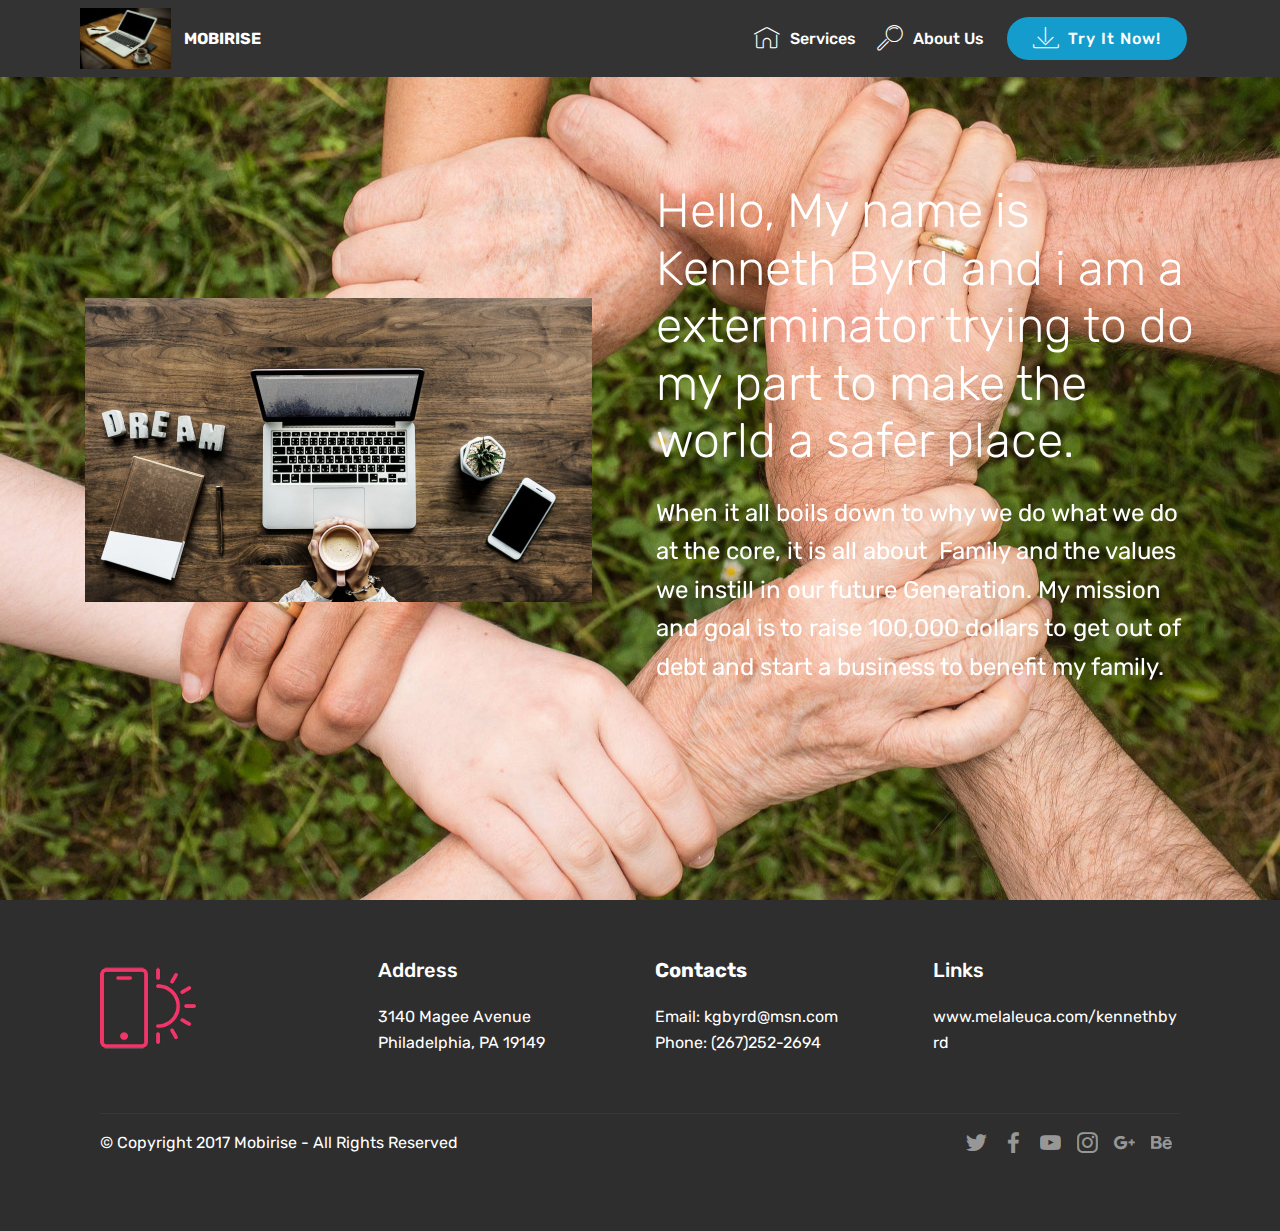
==== page1.html @ 5d982352 "create github pages" ====
<!DOCTYPE html>
<html >
<head>
  <!-- Site made with Mobirise Website Builder v4.8.8, https://mobirise.com -->
  <meta charset="UTF-8">
  <meta http-equiv="X-UA-Compatible" content="IE=edge">
  <meta name="generator" content="Mobirise v4.8.8, mobirise.com">
  <meta name="viewport" content="width=device-width, initial-scale=1, minimum-scale=1">
  <link rel="shortcut icon" href="assets/images/mbr-96x64.jpg" type="image/x-icon">
  <meta name="description" content="Guarenteed funding  project page
">
  <title>Page 1</title>
  <link rel="stylesheet" href="assets/web/assets/mobirise-icons/mobirise-icons.css">
  <link rel="stylesheet" href="assets/tether/tether.min.css">
  <link rel="stylesheet" href="assets/bootstrap/css/bootstrap.min.css">
  <link rel="stylesheet" href="assets/bootstrap/css/bootstrap-grid.min.css">
  <link rel="stylesheet" href="assets/bootstrap/css/bootstrap-reboot.min.css">
  <link rel="stylesheet" href="assets/socicon/css/styles.css">
  <link rel="stylesheet" href="assets/dropdown/css/style.css">
  <link rel="stylesheet" href="assets/theme/css/style.css">
  <link rel="stylesheet" href="assets/mobirise/css/mbr-additional.css" type="text/css">
  
  
  
</head>
<body>
  <section class="menu cid-rcDaDN6S40" once="menu" id="menu1-7">

    

    <nav class="navbar navbar-expand beta-menu navbar-dropdown align-items-center navbar-fixed-top navbar-toggleable-sm">
        <button class="navbar-toggler navbar-toggler-right" type="button" data-toggle="collapse" data-target="#navbarSupportedContent" aria-controls="navbarSupportedContent" aria-expanded="false" aria-label="Toggle navigation">
            <div class="hamburger">
                <span></span>
                <span></span>
                <span></span>
                <span></span>
            </div>
        </button>
        <div class="menu-logo">
            <div class="navbar-brand">
                <span class="navbar-logo">
                    <a href="https://mobirise.com">
                         <img src="assets/images/mbr-96x64.jpg" alt="Mobirise" title="" style="height: 3.8rem;">
                    </a>
                </span>
                <span class="navbar-caption-wrap">
                    <a class="navbar-caption text-white display-4" href="https://mobirise.com">
                        MOBIRISE
                    </a>
                </span>
            </div>
        </div>
        <div class="collapse navbar-collapse" id="navbarSupportedContent">
            <ul class="navbar-nav nav-dropdown" data-app-modern-menu="true">
                <li class="nav-item">
                    <a class="nav-link link text-white display-4" href="https://mobirise.com">
                        <span class="mbri-home mbr-iconfont mbr-iconfont-btn"></span>
                        Services
                    </a>
                </li>
                <li class="nav-item">
                    <a class="nav-link link text-white display-4" href="https://mobirise.com">
                        <span class="mbri-search mbr-iconfont mbr-iconfont-btn"></span>
                        About Us
                    </a>
                </li>
            </ul>
            <div class="navbar-buttons mbr-section-btn">
                <a class="btn btn-sm btn-primary display-4" href="https://mobirise.com">
                    <span class="mbri-save mbr-iconfont mbr-iconfont-btn "></span>
                    Try It Now!
                </a>
            </div>
        </div>
    </nav>
</section>

<section class="engine"><a href="https://mobirise.info/g">build your own site</a></section><section class="header3 cid-rcDaDNzdS4 mbr-fullscreen mbr-parallax-background" id="header3-8">

    

    

    <div class="container">
        <div class="media-container-row">
            <div class="mbr-figure" style="width: 100%;">
                <img src="assets/images/mbr-1014x608.jpg" alt="Mobirise" title="">
            </div>

            <div class="media-content">
                <h1 class="mbr-section-title mbr-white pb-3 mbr-fonts-style display-2">
                    Hello, My name is Kenneth Byrd and i am a<br>exterminator trying to do my part to make the world a safer place.</h1>
                
                <div class="mbr-section-text mbr-white pb-3 ">
                    <p class="mbr-text mbr-fonts-style display-5">
                        When it all boils down to why we do what we do at the core, it is all about &nbsp;Family and the values we instill in our future Generation. My mission and goal is to raise 100,000 dollars to get out of debt and start a business to benefit my family.</p>
                </div>
                
            </div>
        </div>
    </div>

</section>

<section class="cid-rcDaDO8RT7" id="footer1-9">

    

    

    <div class="container">
        <div class="media-container-row content text-white">
            <div class="col-12 col-md-3">
                <div class="media-wrap">
                    <a href="https://mobirise.com/">
                        <img src="assets/images/logo2.png" alt="Mobirise">
                    </a>
                </div>
            </div>
            <div class="col-12 col-md-3 mbr-fonts-style display-7">
                <h5 class="pb-3">
                    Address
                </h5>
                <p class="mbr-text">3140 Magee Avenue<br>Philadelphia, PA 19149</p>
            </div>
            <div class="col-12 col-md-3 mbr-fonts-style display-7">
                <h5 class="pb-3"><strong>
                    Contacts
                </strong></h5>
                <p class="mbr-text">
                    Email: kgbyrd@msn.com<br>Phone: (267)252-2694<br><br></p>
            </div>
            <div class="col-12 col-md-3 mbr-fonts-style display-7">
                <h5 class="pb-3">
                    Links
                </h5>
                <p class="mbr-text">www.melaleuca.com/kennethbyrd</p>
            </div>
        </div>
        <div class="footer-lower">
            <div class="media-container-row">
                <div class="col-sm-12">
                    <hr>
                </div>
            </div>
            <div class="media-container-row mbr-white">
                <div class="col-sm-6 copyright">
                    <p class="mbr-text mbr-fonts-style display-7">
                        © Copyright 2017 Mobirise - All Rights Reserved
                    </p>
                </div>
                <div class="col-md-6">
                    <div class="social-list align-right">
                        <div class="soc-item">
                            <a href="https://twitter.com/mobirise" target="_blank">
                                <span class="socicon-twitter socicon mbr-iconfont mbr-iconfont-social"></span>
                            </a>
                        </div>
                        <div class="soc-item">
                            <a href="https://www.facebook.com/pages/Mobirise/1616226671953247" target="_blank">
                                <span class="socicon-facebook socicon mbr-iconfont mbr-iconfont-social"></span>
                            </a>
                        </div>
                        <div class="soc-item">
                            <a href="https://www.youtube.com/c/mobirise" target="_blank">
                                <span class="socicon-youtube socicon mbr-iconfont mbr-iconfont-social"></span>
                            </a>
                        </div>
                        <div class="soc-item">
                            <a href="https://instagram.com/mobirise" target="_blank">
                                <span class="socicon-instagram socicon mbr-iconfont mbr-iconfont-social"></span>
                            </a>
                        </div>
                        <div class="soc-item">
                            <a href="https://plus.google.com/u/0/+Mobirise" target="_blank">
                                <span class="socicon-googleplus socicon mbr-iconfont mbr-iconfont-social"></span>
                            </a>
                        </div>
                        <div class="soc-item">
                            <a href="https://www.behance.net/Mobirise" target="_blank">
                                <span class="socicon-behance socicon mbr-iconfont mbr-iconfont-social"></span>
                            </a>
                        </div>
                    </div>
                </div>
            </div>
        </div>
    </div>
</section>


  <script src="assets/web/assets/jquery/jquery.min.js"></script>
  <script src="assets/popper/popper.min.js"></script>
  <script src="assets/tether/tether.min.js"></script>
  <script src="assets/bootstrap/js/bootstrap.min.js"></script>
  <script src="assets/dropdown/js/script.min.js"></script>
  <script src="assets/touchswipe/jquery.touch-swipe.min.js"></script>
  <script src="assets/parallax/jarallax.min.js"></script>
  <script src="assets/smoothscroll/smooth-scroll.js"></script>
  <script src="assets/theme/js/script.js"></script>
  
  
</body>
</html>
---- assets/web/assets/mobirise-icons/mobirise-icons.css ----
@font-face {
  font-family: 'MobiriseIcons';
  src:  url('mobirise-icons.eot?spat4u');
  src:  url('mobirise-icons.eot?spat4u#iefix') format('embedded-opentype'),
    url('mobirise-icons.ttf?spat4u') format('truetype'),
    url('mobirise-icons.woff?spat4u') format('woff'),
    url('mobirise-icons.svg?spat4u#MobiriseIcons') format('svg');
  font-weight: normal;
  font-style: normal;
}

[class^="mbri-"], [class*=" mbri-"] {
  /* use !important to prevent issues with browser extensions that change fonts */
  font-family: MobiriseIcons !important;
  speak: none;
  font-style: normal;
  font-weight: normal;
  font-variant: normal;
  text-transform: none;
  line-height: 1;

  /* Better Font Rendering =========== */
  -webkit-font-smoothing: antialiased;
  -moz-osx-font-smoothing: grayscale;
}

.mbri-add-submenu:before {
  content: "\e900";
}
.mbri-alert:before {
  content: "\e901";
}
.mbri-align-center:before {
  content: "\e902";
}
.mbri-align-justify:before {
  content: "\e903";
}
.mbri-align-left:before {
  content: "\e904";
}
.mbri-align-right:before {
  content: "\e905";
}
.mbri-android:before {
  content: "\e906";
}
.mbri-apple:before {
  content: "\e907";
}
.mbri-arrow-down:before {
  content: "\e908";
}
.mbri-arrow-next:before {
  content: "\e909";
}
.mbri-arrow-prev:before {
  content: "\e90a";
}
.mbri-arrow-up:before {
  content: "\e90b";
}
.mbri-bold:before {
  content: "\e90c";
}
.mbri-bookmark:before {
  content: "\e90d";
}
.mbri-bootstrap:before {
  content: "\e90e";
}
.mbri-briefcase:before {
  content: "\e90f";
}
.mbri-browse:before {
  content: "\e910";
}
.mbri-bulleted-list:before {
  content: "\e911";
}
.mbri-calendar:before {
  content: "\e912";
}
.mbri-camera:before {
  content: "\e913";
}
.mbri-cart-add:before {
  content: "\e914";
}
.mbri-cart-full:before {
  content: "\e915";
}
.mbri-cash:before {
  content: "\e916";
}
.mbri-change-style:before {
  content: "\e917";
}
.mbri-chat:before {
  content: "\e918";
}
.mbri-clock:before {
  content: "\e919";
}
.mbri-close:before {
  content: "\e91a";
}
.mbri-cloud:before {
  content: "\e91b";
}
.mbri-code:before {
  content: "\e91c";
}
.mbri-contact-form:before {
  content: "\e91d";
}
.mbri-credit-card:before {
  content: "\e91e";
}
.mbri-cursor-click:before {
  content: "\e91f";
}
.mbri-cust-feedback:before {
  content: "\e920";
}
.mbri-database:before {
  content: "\e921";
}
.mbri-delivery:before {
  content: "\e922";
}
.mbri-desktop:before {
  content: "\e923";
}
.mbri-devices:before {
  content: "\e924";
}
.mbri-down:before {
  content: "\e925";
}
.mbri-download:before {
  content: "\e989";
}
.mbri-drag-n-drop:before {
  content: "\e927";
}
.mbri-drag-n-drop2:before {
  content: "\e928";
}
.mbri-edit:before {
  content: "\e929";
}
.mbri-edit2:before {
  content: "\e92a";
}
.mbri-error:before {
  content: "\e92b";
}
.mbri-extension:before {
  content: "\e92c";
}
.mbri-features:before {
  content: "\e92d";
}
.mbri-file:before {
  content: "\e92e";
}
.mbri-flag:before {
  content: "\e92f";
}
.mbri-folder:before {
  content: "\e930";
}
.mbri-gift:before {
  content: "\e931";
}
.mbri-github:before {
  content: "\e932";
}
.mbri-globe:before {
  content: "\e933";
}
.mbri-globe-2:before {
  content: "\e934";
}
.mbri-growing-chart:before {
  content: "\e935";
}
.mbri-hearth:before {
  content: "\e936";
}
.mbri-help:before {
  content: "\e937";
}
.mbri-home:before {
  content: "\e938";
}
.mbri-hot-cup:before {
  content: "\e939";
}
.mbri-idea:before {
  content: "\e93a";
}
.mbri-image-gallery:before {
  content: "\e93b";
}
.mbri-image-slider:before {
  content: "\e93c";
}
.mbri-info:before {
  content: "\e93d";
}
.mbri-italic:before {
  content: "\e93e";
}
.mbri-key:before {
  content: "\e93f";
}
.mbri-laptop:before {
  content: "\e940";
}
.mbri-layers:before {
  content: "\e941";
}
.mbri-left-right:before {
  content: "\e942";
}
.mbri-left:before {
  content: "\e943";
}
.mbri-letter:before {
  content: "\e944";
}
.mbri-like:before {
  content: "\e945";
}
.mbri-link:before {
  content: "\e946";
}
.mbri-lock:before {
  content: "\e947";
}
.mbri-login:before {
  content: "\e948";
}
.mbri-logout:before {
  content: "\e949";
}
.mbri-magic-stick:before {
  content: "\e94a";
}
.mbri-map-pin:before {
  content: "\e94b";
}
.mbri-menu:before {
  content: "\e94c";
}
.mbri-mobile:before {
  content: "\e94d";
}
.mbri-mobile2:before {
  content: "\e94e";
}
.mbri-mobirise:before {
  content: "\e94f";
}
.mbri-more-horizontal:before {
  content: "\e950";
}
.mbri-more-vertical:before {
  content: "\e951";
}
.mbri-music:before {
  content: "\e952";
}
.mbri-new-file:before {
  content: "\e953";
}
.mbri-numbered-list:before {
  content: "\e954";
}
.mbri-opened-folder:before {
  content: "\e955";
}
.mbri-pages:before {
  content: "\e956";
}
.mbri-paper-plane:before {
  content: "\e957";
}
.mbri-paperclip:before {
  content: "\e958";
}
.mbri-photo:before {
  content: "\e959";
}
.mbri-photos:before {
  content: "\e95a";
}
.mbri-pin:before {
  content: "\e95b";
}
.mbri-play:before {
  content: "\e95c";
}
.mbri-plus:before {
  content: "\e95d";
}
.mbri-preview:before {
  content: "\e95e";
}
.mbri-print:before {
  content: "\e95f";
}
.mbri-protect:before {
  content: "\e960";
}
.mbri-question:before {
  content: "\e961";
}
.mbri-quote-left:before {
  content: "\e962";
}
.mbri-quote-right:before {
  content: "\e963";
}
.mbri-refresh:before {
  content: "\e964";
}
.mbri-responsive:before {
  content: "\e965";
}
.mbri-right:before {
  content: "\e966";
}
.mbri-rocket:before {
  content: "\e967";
}
.mbri-sad-face:before {
  content: "\e968";
}
.mbri-sale:before {
  content: "\e969";
}
.mbri-save:before {
  content: "\e96a";
}
.mbri-search:before {
  content: "\e96b";
}
.mbri-setting:before {
  content: "\e96c";
}
.mbri-setting2:before {
  content: "\e96d";
}
.mbri-setting3:before {
  content: "\e96e";
}
.mbri-share:before {
  content: "\e96f";
}
.mbri-shopping-bag:before {
  content: "\e970";
}
.mbri-shopping-basket:before {
  content: "\e971";
}
.mbri-shopping-cart:before {
  content: "\e972";
}
.mbri-sites:before {
  content: "\e973";
}
.mbri-smile-face:before {
  content: "\e974";
}
.mbri-speed:before {
  content: "\e975";
}
.mbri-star:before {
  content: "\e976";
}
.mbri-success:before {
  content: "\e977";
}
.mbri-sun:before {
  content: "\e978";
}
.mbri-sun2:before {
  content: "\e979";
}
.mbri-tablet:before {
  content: "\e97a";
}
.mbri-tablet-vertical:before {
  content: "\e97b";
}
.mbri-target:before {
  content: "\e97c";
}
.mbri-timer:before {
  content: "\e97d";
}
.mbri-to-ftp:before {
  content: "\e97e";
}
.mbri-to-local-drive:before {
  content: "\e97f";
}
.mbri-touch-swipe:before {
  content: "\e980";
}
.mbri-touch:before {
  content: "\e981";
}
.mbri-trash:before {
  content: "\e982";
}
.mbri-underline:before {
  content: "\e983";
}
.mbri-unlink:before {
  content: "\e984";
}
.mbri-unlock:before {
  content: "\e985";
}
.mbri-up-down:before {
  content: "\e986";
}
.mbri-up:before {
  content: "\e987";
}
.mbri-update:before {
  content: "\e988";
}
.mbri-upload:before {
 content: "\e926"; 
}
.mbri-user:before {
  content: "\e98a";
}
.mbri-user2:before {
  content: "\e98b";
}
.mbri-users:before {
  content: "\e98c";
}
.mbri-video:before {
  content: "\e98d";
}
.mbri-video-play:before {
  content: "\e98e";
}
.mbri-watch:before {
  content: "\e98f";
}
.mbri-website-theme:before {
  content: "\e990";
}
.mbri-wifi:before {
  content: "\e991";
}
.mbri-windows:before {
  content: "\e992";
}
.mbri-zoom-out:before {
  content: "\e993";
}
.mbri-redo:before {
  content: "\e994";
}
.mbri-undo:before {
  content: "\e995";
}
---- assets/socicon/css/styles.css ----
@charset "UTF-8";

@font-face {
  font-family: "socicon";
  src:url("../fonts/socicon.eot");
  src:url("../fonts/socicon.eot?#iefix") format("embedded-opentype"),
    url("../fonts/socicon.woff") format("woff"),
    url("../fonts/socicon.ttf") format("truetype"),
    url("../fonts/socicon.svg#socicon") format("svg");
  font-weight: normal;
  font-style: normal;

}

[data-icon]:before {
  font-family: "socicon" !important;
  content: attr(data-icon);
  font-style: normal !important;
  font-weight: normal !important;
  font-variant: normal !important;
  text-transform: none !important;
  speak: none;
  line-height: 1;
  -webkit-font-smoothing: antialiased;
  -moz-osx-font-smoothing: grayscale;
}

[class^="socicon-"]:before,
[class*=" socicon-"]:before {
  font-family: "socicon" !important;
  font-style: normal !important;
  font-weight: normal !important;
  font-variant: normal !important;
  text-transform: none !important;
  speak: none;
  line-height: 1;
  -webkit-font-smoothing: antialiased;
  -moz-osx-font-smoothing: grayscale;
}

.socicon-modelmayhem:before {
  content: "\e000";
}
.socicon-mixcloud:before {
  content: "\e001";
}
.socicon-drupal:before {
  content: "\e002";
}
.socicon-swarm:before {
  content: "\e003";
}
.socicon-istock:before {
  content: "\e004";
}
.socicon-yammer:before {
  content: "\e005";
}
.socicon-ello:before {
  content: "\e006";
}
.socicon-stackoverflow:before {
  content: "\e007";
}
.socicon-persona:before {
  content: "\e008";
}
.socicon-triplej:before {
  content: "\e009";
}
.socicon-houzz:before {
  content: "\e00a";
}
.socicon-rss:before {
  content: "\e00b";
}
.socicon-paypal:before {
  content: "\e00c";
}
.socicon-odnoklassniki:before {
  content: "\e00d";
}
.socicon-airbnb:before {
  content: "\e00e";
}
.socicon-periscope:before {
  content: "\e00f";
}
.socicon-outlook:before {
  content: "\e010";
}
.socicon-coderwall:before {
  content: "\e011";
}
.socicon-tripadvisor:before {
  content: "\e012";
}
.socicon-appnet:before {
  content: "\e013";
}
.socicon-goodreads:before {
  content: "\e014";
}
.socicon-tripit:before {
  content: "\e015";
}
.socicon-lanyrd:before {
  content: "\e016";
}
.socicon-slideshare:before {
  content: "\e017";
}
.socicon-buffer:before {
  content: "\e018";
}
.socicon-disqus:before {
  content: "\e019";
}
.socicon-vkontakte:before {
  content: "\e01a";
}
.socicon-whatsapp:before {
  content: "\e01b";
}
.socicon-patreon:before {
  content: "\e01c";
}
.socicon-storehouse:before {
  content: "\e01d";
}
.socicon-pocket:before {
  content: "\e01e";
}
.socicon-mail:before {
  content: "\e01f";
}
.socicon-blogger:before {
  content: "\e020";
}
.socicon-technorati:before {
  content: "\e021";
}
.socicon-reddit:before {
  content: "\e022";
}
.socicon-dribbble:before {
  content: "\e023";
}
.socicon-stumbleupon:before {
  content: "\e024";
}
.socicon-digg:before {
  content: "\e025";
}
.socicon-envato:before {
  content: "\e026";
}
.socicon-behance:before {
  content: "\e027";
}
.socicon-delicious:before {
  content: "\e028";
}
.socicon-deviantart:before {
  content: "\e029";
}
.socicon-forrst:before {
  content: "\e02a";
}
.socicon-play:before {
  content: "\e02b";
}
.socicon-zerply:before {
  content: "\e02c";
}
.socicon-wikipedia:before {
  content: "\e02d";
}
.socicon-apple:before {
  content: "\e02e";
}
.socicon-flattr:before {
  content: "\e02f";
}
.socicon-github:before {
  content: "\e030";
}
.socicon-renren:before {
  content: "\e031";
}
.socicon-friendfeed:before {
  content: "\e032";
}
.socicon-newsvine:before {
  content: "\e033";
}
.socicon-identica:before {
  content: "\e034";
}
.socicon-bebo:before {
  content: "\e035";
}
.socicon-zynga:before {
  content: "\e036";
}
.socicon-steam:before {
  content: "\e037";
}
.socicon-xbox:before {
  content: "\e038";
}
.socicon-windows:before {
  content: "\e039";
}
.socicon-qq:before {
  content: "\e03a";
}
.socicon-douban:before {
  content: "\e03b";
}
.socicon-meetup:before {
  content: "\e03c";
}
.socicon-playstation:before {
  content: "\e03d";
}
.socicon-android:before {
  content: "\e03e";
}
.socicon-snapchat:before {
  content: "\e03f";
}
.socicon-twitter:before {
  content: "\e040";
}
.socicon-facebook:before {
  content: "\e041";
}
.socicon-googleplus:before {
  content: "\e042";
}
.socicon-pinterest:before {
  content: "\e043";
}
.socicon-foursquare:before {
  content: "\e044";
}
.socicon-yahoo:before {
  content: "\e045";
}
.socicon-skype:before {
  content: "\e046";
}
.socicon-yelp:before {
  content: "\e047";
}
.socicon-feedburner:before {
  content: "\e048";
}
.socicon-linkedin:before {
  content: "\e049";
}
.socicon-viadeo:before {
  content: "\e04a";
}
.socicon-xing:before {
  content: "\e04b";
}
.socicon-myspace:before {
  content: "\e04c";
}
.socicon-soundcloud:before {
  content: "\e04d";
}
.socicon-spotify:before {
  content: "\e04e";
}
.socicon-grooveshark:before {
  content: "\e04f";
}
.socicon-lastfm:before {
  content: "\e050";
}
.socicon-youtube:before {
  content: "\e051";
}
.socicon-vimeo:before {
  content: "\e052";
}
.socicon-dailymotion:before {
  content: "\e053";
}
.socicon-vine:before {
  content: "\e054";
}
.socicon-flickr:before {
  content: "\e055";
}
.socicon-500px:before {
  content: "\e056";
}
.socicon-wordpress:before {
  content: "\e058";
}
.socicon-tumblr:before {
  content: "\e059";
}
.socicon-twitch:before {
  content: "\e05a";
}
.socicon-8tracks:before {
  content: "\e05b";
}
.socicon-amazon:before {
  content: "\e05c";
}
.socicon-icq:before {
  content: "\e05d";
}
.socicon-smugmug:before {
  content: "\e05e";
}
.socicon-ravelry:before {
  content: "\e05f";
}
.socicon-weibo:before {
  content: "\e060";
}
.socicon-baidu:before {
  content: "\e061";
}
.socicon-angellist:before {
  content: "\e062";
}
.socicon-ebay:before {
  content: "\e063";
}
.socicon-imdb:before {
  content: "\e064";
}
.socicon-stayfriends:before {
  content: "\e065";
}
.socicon-residentadvisor:before {
  content: "\e066";
}
.socicon-google:before {
  content: "\e067";
}
.socicon-yandex:before {
  content: "\e068";
}
.socicon-sharethis:before {
  content: "\e069";
}
.socicon-bandcamp:before {
  content: "\e06a";
}
.socicon-itunes:before {
  content: "\e06b";
}
.socicon-deezer:before {
  content: "\e06c";
}
.socicon-telegram:before {
  content: "\e06e";
}
.socicon-openid:before {
  content: "\e06f";
}
.socicon-amplement:before {
  content: "\e070";
}
.socicon-viber:before {
  content: "\e071";
}
.socicon-zomato:before {
  content: "\e072";
}
.socicon-draugiem:before {
  content: "\e074";
}
.socicon-endomodo:before {
  content: "\e075";
}
.socicon-filmweb:before {
  content: "\e076";
}
.socicon-stackexchange:before {
  content: "\e077";
}
.socicon-wykop:before {
  content: "\e078";
}
.socicon-teamspeak:before {
  content: "\e079";
}
.socicon-teamviewer:before {
  content: "\e07a";
}
.socicon-ventrilo:before {
  content: "\e07b";
}
.socicon-younow:before {
  content: "\e07c";
}
.socicon-raidcall:before {
  content: "\e07d";
}
.socicon-mumble:before {
  content: "\e07e";
}
.socicon-medium:before {
  content: "\e06d";
}
.socicon-bebee:before {
  content: "\e07f";
}
.socicon-hitbox:before {
  content: "\e080";
}
.socicon-reverbnation:before {
  content: "\e081";
}
.socicon-formulr:before {
  content: "\e082";
}
.socicon-instagram:before {
  content: "\e057";
}
.socicon-battlenet:before {
  content: "\e083";
}
.socicon-chrome:before {
  content: "\e084";
}
.socicon-discord:before {
  content: "\e086";
}
.socicon-issuu:before {
  content: "\e087";
}
.socicon-macos:before {
  content: "\e088";
}
.socicon-firefox:before {
  content: "\e089";
}
.socicon-opera:before {
  content: "\e08d";
}
.socicon-keybase:before {
  content: "\e090";
}
.socicon-alliance:before {
  content: "\e091";
}
.socicon-livejournal:before {
  content: "\e092";
}
.socicon-googlephotos:before {
  content: "\e093";
}
.socicon-horde:before {
  content: "\e094";
}
.socicon-etsy:before {
  content: "\e095";
}
.socicon-zapier:before {
  content: "\e096";
}
.socicon-google-scholar:before {
  content: "\e097";
}
.socicon-researchgate:before {
  content: "\e098";
}
.socicon-wechat:before {
  content: "\e099";
}
.socicon-strava:before {
  content: "\e09a";
}
.socicon-line:before {
  content: "\e09b";
}
.socicon-lyft:before {
  content: "\e09c";
}
.socicon-uber:before {
  content: "\e09d";
}
.socicon-songkick:before {
  content: "\e09e";
}
.socicon-viewbug:before {
  content: "\e09f";
}
.socicon-googlegroups:before {
  content: "\e0a0";
}
.socicon-quora:before {
  content: "\e073";
}
.socicon-diablo:before {
  content: "\e085";
}
.socicon-blizzard:before {
  content: "\e0a1";
}
.socicon-hearthstone:before {
  content: "\e08b";
}
.socicon-heroes:before {
  content: "\e08a";
}
.socicon-overwatch:before {
  content: "\e08c";
}
.socicon-warcraft:before {
  content: "\e08e";
}
.socicon-starcraft:before {
  content: "\e08f";
}
.socicon-beam:before {
  content: "\e0a2";
}
.socicon-curse:before {
  content: "\e0a3";
}
.socicon-player:before {
  content: "\e0a4";
}
.socicon-streamjar:before {
  content: "\e0a5";
}
.socicon-nintendo:before {
  content: "\e0a6";
}
.socicon-hellocoton:before {
  content: "\e0a7";
}
---- assets/dropdown/css/style.css ----
.navbar-dropdown {
  left: 0;
  padding: 0;
  position: absolute;
  right: 0;
  top: 0;
  transition: all 0.45s ease;
  z-index: 1030;
  background: #282828; }
  .navbar-dropdown .navbar-logo {
    margin-right: 0.8rem;
    transition: margin 0.3s ease-in-out;
    vertical-align: middle; }
    .navbar-dropdown .navbar-logo img {
      height: 3.125rem;
      transition: all 0.3s ease-in-out; }
    .navbar-dropdown .navbar-logo.mbr-iconfont {
      font-size: 3.125rem;
      line-height: 3.125rem; }
  .navbar-dropdown .navbar-caption {
    font-weight: 700;
    white-space: normal;
    vertical-align: -4px;
    line-height: 3.125rem !important; }
    .navbar-dropdown .navbar-caption, .navbar-dropdown .navbar-caption:hover {
      color: inherit;
      text-decoration: none; }
  .navbar-dropdown .mbr-iconfont + .navbar-caption {
    vertical-align: -1px; }
  .navbar-dropdown.navbar-fixed-top {
    position: fixed; }
  .navbar-dropdown .navbar-brand span {
    vertical-align: -4px; }
  .navbar-dropdown.bg-color.transparent {
    background: none; }
  .navbar-dropdown.navbar-short .navbar-brand {
    padding: 0.625rem 0; }
    .navbar-dropdown.navbar-short .navbar-brand span {
      vertical-align: -1px; }
  .navbar-dropdown.navbar-short .navbar-caption {
    line-height: 2.375rem !important;
    vertical-align: -2px; }
  .navbar-dropdown.navbar-short .navbar-logo {
    margin-right: 0.5rem; }
    .navbar-dropdown.navbar-short .navbar-logo img {
      height: 2.375rem; }
    .navbar-dropdown.navbar-short .navbar-logo.mbr-iconfont {
      font-size: 2.375rem;
      line-height: 2.375rem; }
  .navbar-dropdown.navbar-short .mbr-table-cell {
    height: 3.625rem; }
  .navbar-dropdown .navbar-close {
    left: 0.6875rem;
    position: fixed;
    top: 0.75rem;
    z-index: 1000; }
  .navbar-dropdown .hamburger-icon {
    content: "";
    display: inline-block;
    vertical-align: middle;
    width: 16px;
    -webkit-box-shadow: 0 -6px 0 1px #282828,0 0 0 1px #282828,0 6px 0 1px #282828;
    -moz-box-shadow: 0 -6px 0 1px #282828,0 0 0 1px #282828,0 6px 0 1px #282828;
    box-shadow: 0 -6px 0 1px #282828,0 0 0 1px #282828,0 6px 0 1px #282828; }

.dropdown-menu .dropdown-toggle[data-toggle="dropdown-submenu"]::after {
  border-bottom: 0.35em solid transparent;
  border-left: 0.35em solid;
  border-right: 0;
  border-top: 0.35em solid transparent;
  margin-left: 0.3rem; }

.dropdown-menu .dropdown-item:focus {
  outline: 0; }

.nav-dropdown {
  font-size: 0.75rem;
  font-weight: 500;
  height: auto !important; }
  .nav-dropdown .nav-btn {
    padding-left: 1rem; }
  .nav-dropdown .link {
    margin: .667em 1.667em;
    font-weight: 500;
    padding: 0;
    transition: color .2s ease-in-out; }
    .nav-dropdown .link.dropdown-toggle {
      margin-right: 2.583em; }
      .nav-dropdown .link.dropdown-toggle::after {
        margin-left: .25rem;
        border-top: 0.35em solid;
        border-right: 0.35em solid transparent;
        border-left: 0.35em solid transparent;
        border-bottom: 0; }
      .nav-dropdown .link.dropdown-toggle[aria-expanded="true"] {
        margin: 0;
        padding: 0.667em 3.263em  0.667em 1.667em; }
  .nav-dropdown .link::after,
  .nav-dropdown .dropdown-item::after {
    color: inherit; }
  .nav-dropdown .btn {
    font-size: 0.75rem;
    font-weight: 700;
    letter-spacing: 0;
    margin-bottom: 0;
    padding-left: 1.25rem;
    padding-right: 1.25rem; }
  .nav-dropdown .dropdown-menu {
    border-radius: 0;
    border: 0;
    left: 0;
    margin: 0;
    padding-bottom: 1.25rem;
    padding-top: 1.25rem;
    position: relative; }
  .nav-dropdown .dropdown-submenu {
    margin-left: 0.125rem;
    top: 0; }
  .nav-dropdown .dropdown-item {
    font-weight: 500;
    line-height: 2;
    padding: 0.3846em 4.615em 0.3846em 1.5385em;
    position: relative;
    transition: color .2s ease-in-out, background-color .2s ease-in-out; }
    .nav-dropdown .dropdown-item::after {
      margin-top: -0.3077em;
      position: absolute;
      right: 1.1538em;
      top: 50%; }
    .nav-dropdown .dropdown-item:focus, .nav-dropdown .dropdown-item:hover {
      background: none; }

@media (max-width: 767px) {
  .nav-dropdown.navbar-toggleable-sm {
    bottom: 0;
    display: none;
    left: 0;
    overflow-x: hidden;
    position: fixed;
    top: 0;
    transform: translateX(-100%);
    -ms-transform: translateX(-100%);
    -webkit-transform: translateX(-100%);
    width: 18.75rem;
    z-index: 999; } }
.nav-dropdown.navbar-toggleable-xl {
  bottom: 0;
  display: none;
  left: 0;
  overflow-x: hidden;
  position: fixed;
  top: 0;
  transform: translateX(-100%);
  -ms-transform: translateX(-100%);
  -webkit-transform: translateX(-100%);
  width: 18.75rem;
  z-index: 999; }

.nav-dropdown-sm {
  display: block !important;
  overflow-x: hidden;
  overflow: auto;
  padding-top: 3.875rem; }
  .nav-dropdown-sm::after {
    content: "";
    display: block;
    height: 3rem;
    width: 100%; }
  .nav-dropdown-sm.collapse.in ~ .navbar-close {
    display: block !important; }
  .nav-dropdown-sm.collapsing, .nav-dropdown-sm.collapse.in {
    transform: translateX(0);
    -ms-transform: translateX(0);
    -webkit-transform: translateX(0);
    transition: all 0.25s ease-out;
    -webkit-transition: all 0.25s ease-out;
    background: #282828; }
  .nav-dropdown-sm.collapsing[aria-expanded="false"] {
    transform: translateX(-100%);
    -ms-transform: translateX(-100%);
    -webkit-transform: translateX(-100%); }
  .nav-dropdown-sm .nav-item {
    display: block;
    margin-left: 0 !important;
    padding-left: 0; }
  .nav-dropdown-sm .link,
  .nav-dropdown-sm .dropdown-item {
    border-top: 1px dotted rgba(255, 255, 255, 0.1);
    font-size: 0.8125rem;
    line-height: 1.6;
    margin: 0 !important;
    padding: 0.875rem 2.4rem 0.875rem 1.5625rem !important;
    position: relative;
    white-space: normal; }
    .nav-dropdown-sm .link:focus, .nav-dropdown-sm .link:hover,
    .nav-dropdown-sm .dropdown-item:focus,
    .nav-dropdown-sm .dropdown-item:hover {
      background: rgba(0, 0, 0, 0.2) !important;
      color: #c0a375; }
  .nav-dropdown-sm .nav-btn {
    position: relative;
    padding: 1.5625rem 1.5625rem 0 1.5625rem; }
    .nav-dropdown-sm .nav-btn::before {
      border-top: 1px dotted rgba(255, 255, 255, 0.1);
      content: "";
      left: 0;
      position: absolute;
      top: 0;
      width: 100%; }
    .nav-dropdown-sm .nav-btn + .nav-btn {
      padding-top: 0.625rem; }
      .nav-dropdown-sm .nav-btn + .nav-btn::before {
        display: none; }
  .nav-dropdown-sm .btn {
    padding: 0.625rem 0; }
  .nav-dropdown-sm .dropdown-toggle[data-toggle="dropdown-submenu"]::after {
    margin-left: .25rem;
    border-top: 0.35em solid;
    border-right: 0.35em solid transparent;
    border-left: 0.35em solid transparent;
    border-bottom: 0; }
  .nav-dropdown-sm .dropdown-toggle[data-toggle="dropdown-submenu"][aria-expanded="true"]::after {
    border-top: 0;
    border-right: 0.35em solid transparent;
    border-left: 0.35em solid transparent;
    border-bottom: 0.35em solid; }
  .nav-dropdown-sm .dropdown-menu {
    margin: 0;
    padding: 0;
    position: relative;
    top: 0;
    left: 0;
    width: 100%;
    border: 0;
    float: none;
    border-radius: 0;
    background: none; }
  .nav-dropdown-sm .dropdown-submenu {
    left: 100%;
    margin-left: 0.125rem;
    margin-top: -1.25rem;
    top: 0; }

.navbar-toggleable-sm .nav-dropdown .dropdown-menu {
  position: absolute; }

.navbar-toggleable-sm .nav-dropdown .dropdown-submenu {
  left: 100%;
  margin-left: 0.125rem;
  margin-top: -1.25rem;
  top: 0; }

.navbar-toggleable-sm.opened .nav-dropdown .dropdown-menu {
  position: relative; }

.navbar-toggleable-sm.opened .nav-dropdown .dropdown-submenu {
  left: 0;
  margin-left: 00rem;
  margin-top: 0rem;
  top: 0; }

.is-builder .nav-dropdown.collapsing {
  transition: none !important; }

/*# sourceMappingURL=style.css.map */
---- assets/theme/css/style.css ----
/*!
 * Mobirise v4 theme (https://mobirise.com/)
 * Copyright 2017 Mobirise
 */
section {
  background-color: #eeeeee; }

section,
.container,
.container-fluid {
  position: relative;
  word-wrap: break-word; }

a.mbr-iconfont:hover {
  text-decoration: none; }

.article .lead p, .article .lead ul, .article .lead ol, .article .lead pre, .article .lead blockquote {
  margin-bottom: 0; }

a {
  font-style: normal;
  font-weight: 400;
  cursor: pointer; }
  a, a:hover {
    text-decoration: none; }

figure {
  margin-bottom: 0; }

body {
  color: #232323; }

h1, h2, h3, h4, h5, h6,
.h1, .h2, .h3, .h4, .h5, .h6,
.display-1, .display-2, .display-3, .display-4 {
  line-height: 1;
  word-break: break-word;
  word-wrap: break-word; }

b, strong {
  font-weight: bold; }

blockquote {
  padding: 10px 0 10px 20px;
  position: relative;
  border-left: 2px solid;
  border-color: #ff3366; }

input:-webkit-autofill, input:-webkit-autofill:hover, input:-webkit-autofill:focus, input:-webkit-autofill:active {
  transition-delay: 9999s;
  transition-property: background-color, color; }

textarea[type="hidden"] {
  display: none; }

body {
  position: relative; }

section {
  background-position: 50% 50%;
  background-repeat: no-repeat;
  background-size: cover; }
  section .mbr-background-video,
  section .mbr-background-video-preview {
    position: absolute;
    bottom: 0;
    left: 0;
    right: 0;
    top: 0; }

.hidden {
  visibility: hidden; }

.mbr-z-index20 {
  z-index: 20; }

/*! Base colors */
.mbr-white {
  color: #ffffff; }

.mbr-black {
  color: #000000; }

.mbr-bg-white {
  background-color: #ffffff; }

.mbr-bg-black {
  background-color: #000000; }

/*! Text-aligns */
.align-left {
  text-align: left; }

.align-center {
  text-align: center; }

.align-right {
  text-align: right; }

@media (max-width: 767px) {
  .align-left, .align-center, .align-right, .mbr-section-btn, .mbr-section-title {
    text-align: center; } }
/*! Font-weight  */
.mbr-light {
  font-weight: 300; }

.mbr-regular {
  font-weight: 400; }

.mbr-semibold {
  font-weight: 500; }

.mbr-bold {
  font-weight: 700; }

/*! Media  */
.media-size-item {
  -webkit-flex: 1 1 auto;
  -moz-flex: 1 1 auto;
  -ms-flex: 1 1 auto;
  -o-flex: 1 1 auto;
  flex: 1 1 auto; }

.media-content {
  -webkit-flex-basis: 100%;
  flex-basis: 100%; }

.media-container-row {
  display: -ms-flexbox;
  display: -webkit-flex;
  display: flex;
  -webkit-flex-direction: row;
  -ms-flex-direction: row;
  flex-direction: row;
  -webkit-flex-wrap: wrap;
  -ms-flex-wrap: wrap;
  flex-wrap: wrap;
  -webkit-justify-content: center;
  -ms-flex-pack: center;
  justify-content: center;
  -webkit-align-content: center;
  -ms-flex-line-pack: center;
  align-content: center;
  -webkit-align-items: start;
  -ms-flex-align: start;
  align-items: start; }
  .media-container-row .media-size-item {
    width: 400px; }

.media-container-column {
  display: -ms-flexbox;
  display: -webkit-flex;
  display: flex;
  -webkit-flex-direction: column;
  -ms-flex-direction: column;
  flex-direction: column;
  -webkit-flex-wrap: wrap;
  -ms-flex-wrap: wrap;
  flex-wrap: wrap;
  -webkit-justify-content: center;
  -ms-flex-pack: center;
  justify-content: center;
  -webkit-align-content: center;
  -ms-flex-line-pack: center;
  align-content: center;
  -webkit-align-items: stretch;
  -ms-flex-align: stretch;
  align-items: stretch; }
  .media-container-column > * {
    width: 100%; }

@media (min-width: 992px) {
  .media-container-row {
    -webkit-flex-wrap: nowrap;
    -ms-flex-wrap: nowrap;
    flex-wrap: nowrap; } }
figure {
  overflow: hidden; }

figure[mbr-media-size] {
  transition: width 0.1s; }

.mbr-figure img, .mbr-figure iframe {
  display: block;
  width: 100%; }

.card {
  background-color: transparent;
  border: none; }

.card-img {
  text-align: center;
  flex-shrink: 0;
  -webkit-flex-shrink: 0; }

.media {
  max-width: 100%;
  margin: 0 auto; }

.mbr-figure {
  -ms-flex-item-align: center;
  -ms-grid-row-align: center;
  -webkit-align-self: center;
  align-self: center; }

.media-container > div {
  max-width: 100%; }

.mbr-figure img, .card-img img {
  width: 100%; }

@media (max-width: 991px) {
  .media-size-item {
    width: auto !important; }

  .media {
    width: auto; }

  .mbr-figure {
    width: 100% !important; } }
/*! Buttons */
.mbr-section-btn {
  margin-left: -.25rem;
  margin-right: -.25rem;
  font-size: 0; }

nav .mbr-section-btn {
  margin-left: 0rem;
  margin-right: 0rem; }

/*! Btn icon margin */
.btn .mbr-iconfont, .btn.btn-sm .mbr-iconfont {
  cursor: pointer;
  margin-right: 0.5rem; }

.btn.btn-md .mbr-iconfont, .btn.btn-md .mbr-iconfont {
  margin-right: 0.8rem; }

.mbr-regular {
  font-weight: 400; }

.mbr-semibold {
  font-weight: 500; }

.mbr-bold {
  font-weight: 700; }

[type="submit"] {
  -webkit-appearance: none; }

/*! Full-screen */
.mbr-fullscreen .mbr-overlay {
  min-height: 100vh; }

.mbr-fullscreen {
  display: flex;
  display: -webkit-flex;
  display: -moz-flex;
  display: -ms-flex;
  display: -o-flex;
  align-items: center;
  -webkit-align-items: center;
  min-height: 100vh;
  padding-top: 3rem;
  padding-bottom: 3rem; }

/*! Map */
.map {
  height: 25rem;
  position: relative; }
  .map iframe {
    width: 100%;
    height: 100%; }

/* Form */
.form-asterisk {
  font-family: initial;
  position: absolute;
  top: -2px;
  font-weight: normal; }

/*! Scroll to top arrow */
.mbr-arrow-up {
  bottom: 25px;
  right: 90px;
  position: fixed;
  text-align: right;
  z-index: 5000;
  color: #ffffff;
  font-size: 32px;
  transform: rotate(180deg);
  -webkit-transform: rotate(180deg); }

.mbr-arrow-up a {
  background: rgba(0, 0, 0, 0.2);
  border-radius: 3px;
  color: #fff;
  display: inline-block;
  height: 60px;
  width: 60px;
  outline-style: none !important;
  position: relative;
  text-decoration: none;
  transition: all .3s ease-in-out;
  cursor: pointer;
  text-align: center; }
  .mbr-arrow-up a:hover {
    background-color: rgba(0, 0, 0, 0.4); }
  .mbr-arrow-up a i {
    line-height: 60px; }

.mbr-arrow-up-icon {
  display: block;
  color: #fff; }

.mbr-arrow-up-icon::before {
  content: "\203a";
  display: inline-block;
  font-family: serif;
  font-size: 32px;
  line-height: 1;
  font-style: normal;
  position: relative;
  top: 6px;
  left: -4px;
  -webkit-transform: rotate(-90deg);
  transform: rotate(-90deg); }

/*! Arrow Down */
.mbr-arrow {
  position: absolute;
  bottom: 45px;
  left: 50%;
  width: 60px;
  height: 60px;
  cursor: pointer;
  background-color: rgba(80, 80, 80, 0.5);
  border-radius: 50%;
  -webkit-transform: translateX(-50%);
  transform: translateX(-50%); }
  .mbr-arrow > a {
    display: inline-block;
    text-decoration: none;
    outline-style: none;
    -webkit-animation: arrowdown 1.7s ease-in-out infinite;
    animation: arrowdown 1.7s ease-in-out infinite; }
    .mbr-arrow > a > i {
      position: absolute;
      top: -2px;
      left: 15px;
      font-size: 2rem; }

@keyframes arrowdown {
  0% {
    transform: translateY(0px);
    -webkit-transform: translateY(0px); }
  50% {
    transform: translateY(-5px);
    -webkit-transform: translateY(-5px); }
  100% {
    transform: translateY(0px);
    -webkit-transform: translateY(0px); } }
@-webkit-keyframes arrowdown {
  0% {
    transform: translateY(0px);
    -webkit-transform: translateY(0px); }
  50% {
    transform: translateY(-5px);
    -webkit-transform: translateY(-5px); }
  100% {
    transform: translateY(0px);
    -webkit-transform: translateY(0px); } }
@media (max-width: 500px) {
  .mbr-arrow-up {
    left: 50%;
    right: auto;
    transform: translateX(-50%) rotate(180deg);
    -webkit-transform: translateX(-50%) rotate(180deg); } }
/*Gradients animation*/
@keyframes gradient-animation {
  from {
    background-position: 0% 100%;
    animation-timing-function: ease-in-out; }
  to {
    background-position: 100% 0%;
    animation-timing-function: ease-in-out; } }
@-webkit-keyframes gradient-animation {
  from {
    background-position: 0% 100%;
    animation-timing-function: ease-in-out; }
  to {
    background-position: 100% 0%;
    animation-timing-function: ease-in-out; } }
.bg-gradient {
  background-size: 200% 200%;
  animation: gradient-animation 5s infinite alternate;
  -webkit-animation: gradient-animation 5s infinite alternate; }

.menu .navbar-brand {
  display: -webkit-flex; }
  .menu .navbar-brand span {
    display: flex;
    display: -webkit-flex; }
  .menu .navbar-brand .navbar-caption-wrap {
    display: -webkit-flex; }
  .menu .navbar-brand .navbar-logo img {
    display: -webkit-flex; }
@media (min-width: 768px) and (max-width: 991px) {
  .menu .navbar-toggleable-sm .navbar-nav {
    display: -webkit-box;
    display: -webkit-flex;
    display: -ms-flexbox; } }
@media (min-width: 992px) {
  .menu .navbar-nav.nav-dropdown {
    display: -webkit-flex; }
  .menu .navbar-toggleable-sm .navbar-collapse {
    display: -webkit-flex !important; } }
@media (max-width: 767px) {
  .menu .navbar-collapse {
    overflow-y: auto;
    max-height: 80vh; }
  .menu .dropdown-menu {
    max-height: 60vh;
    overflow-y: auto; } }

.navbar {
  display: -webkit-flex;
  -webkit-flex-wrap: wrap;
  -webkit-align-items: center;
  -webkit-justify-content: space-between; }

.navbar-collapse {
  -webkit-flex-basis: 100%;
  -webkit-flex-grow: 1;
  -webkit-align-items: center; }

.nav-dropdown .link {
  padding: .667em 1.667em !important;
  margin: 0 !important; }

.nav {
  display: -webkit-flex;
  -webkit-flex-wrap: wrap; }

.row {
  display: -webkit-flex;
  -webkit-flex-wrap: wrap; }

.justify-content-center {
  -webkit-justify-content: center; }

.form-inline {
  display: -webkit-flex;
  -webkit-flex-flow: row wrap;
  -webkit-align-items: center; }

.card-wrapper {
  -webkit-flex: 1; }

.carousel-control {
  z-index: 10;
  display: -webkit-flex;
  -webkit-align-items: center;
  -webkit-justify-content: center; }

.carousel-controls {
  display: -webkit-flex; }

.media {
  display: -webkit-flex; }

/*# sourceMappingURL=style.css.map */
.engine {
	position: absolute;
	text-indent: -2400px;
	text-align: center;
	padding: 0;
	top: 0;
	left: -2400px;
}
---- assets/mobirise/css/mbr-additional.css ----
@import url(https://fonts.googleapis.com/css?family=Rubik:300,300i,400,400i,500,500i,700,700i,900,900i);





body {
  font-style: normal;
  line-height: 1.5;
}
.mbr-section-title {
  font-style: normal;
  line-height: 1.2;
}
.mbr-section-subtitle {
  line-height: 1.3;
}
.mbr-text {
  font-style: normal;
  line-height: 1.6;
}
.display-1 {
  font-family: 'Rubik', sans-serif;
  font-size: 4.25rem;
}
.display-1 > .mbr-iconfont {
  font-size: 6.8rem;
}
.display-2 {
  font-family: 'Rubik', sans-serif;
  font-size: 3rem;
}
.display-2 > .mbr-iconfont {
  font-size: 4.8rem;
}
.display-4 {
  font-family: 'Rubik', sans-serif;
  font-size: 1rem;
}
.display-4 > .mbr-iconfont {
  font-size: 1.6rem;
}
.display-5 {
  font-family: 'Rubik', sans-serif;
  font-size: 1.5rem;
}
.display-5 > .mbr-iconfont {
  font-size: 2.4rem;
}
.display-7 {
  font-family: 'Rubik', sans-serif;
  font-size: 1rem;
}
.display-7 > .mbr-iconfont {
  font-size: 1.6rem;
}
/* ---- Fluid typography for mobile devices ---- */
/* 1.4 - font scale ratio ( bootstrap == 1.42857 ) */
/* 100vw - current viewport width */
/* (48 - 20)  48 == 48rem == 768px, 20 == 20rem == 320px(minimal supported viewport) */
/* 0.65 - min scale variable, may vary */
@media (max-width: 768px) {
  .display-1 {
    font-size: 3.4rem;
    font-size: calc( 2.1374999999999997rem + (4.25 - 2.1374999999999997) * ((100vw - 20rem) / (48 - 20)));
    line-height: calc( 1.4 * (2.1374999999999997rem + (4.25 - 2.1374999999999997) * ((100vw - 20rem) / (48 - 20))));
  }
  .display-2 {
    font-size: 2.4rem;
    font-size: calc( 1.7rem + (3 - 1.7) * ((100vw - 20rem) / (48 - 20)));
    line-height: calc( 1.4 * (1.7rem + (3 - 1.7) * ((100vw - 20rem) / (48 - 20))));
  }
  .display-4 {
    font-size: 0.8rem;
    font-size: calc( 1rem + (1 - 1) * ((100vw - 20rem) / (48 - 20)));
    line-height: calc( 1.4 * (1rem + (1 - 1) * ((100vw - 20rem) / (48 - 20))));
  }
  .display-5 {
    font-size: 1.2rem;
    font-size: calc( 1.175rem + (1.5 - 1.175) * ((100vw - 20rem) / (48 - 20)));
    line-height: calc( 1.4 * (1.175rem + (1.5 - 1.175) * ((100vw - 20rem) / (48 - 20))));
  }
}
/* Buttons */
.btn {
  font-weight: 500;
  border-width: 2px;
  font-style: normal;
  letter-spacing: 1px;
  margin: .4rem .8rem;
  white-space: normal;
  -webkit-transition: all 0.3s ease-in-out;
  -moz-transition: all 0.3s ease-in-out;
  transition: all 0.3s ease-in-out;
  display: inline-flex;
  align-items: center;
  justify-content: center;
  word-break: break-word;
  -webkit-align-items: center;
  -webkit-justify-content: center;
  display: -webkit-inline-flex;
  padding: 1rem 3rem;
  border-radius: 3px;
}
.btn-sm {
  font-weight: 500;
  letter-spacing: 1px;
  -webkit-transition: all 0.3s ease-in-out;
  -moz-transition: all 0.3s ease-in-out;
  transition: all 0.3s ease-in-out;
  padding: 0.6rem 1.5rem;
  border-radius: 3px;
}
.btn-md {
  font-weight: 500;
  letter-spacing: 1px;
  margin: .4rem .8rem !important;
  -webkit-transition: all 0.3s ease-in-out;
  -moz-transition: all 0.3s ease-in-out;
  transition: all 0.3s ease-in-out;
  padding: 1rem 3rem;
  border-radius: 3px;
}
.btn-lg {
  font-weight: 500;
  letter-spacing: 1px;
  margin: .4rem .8rem !important;
  -webkit-transition: all 0.3s ease-in-out;
  -moz-transition: all 0.3s ease-in-out;
  transition: all 0.3s ease-in-out;
  padding: 1.2rem 3.2rem;
  border-radius: 3px;
}
.bg-primary {
  background-color: #149dcc !important;
}
.bg-success {
  background-color: #f7ed4a !important;
}
.bg-info {
  background-color: #82786e !important;
}
.bg-warning {
  background-color: #879a9f !important;
}
.bg-danger {
  background-color: #b1a374 !important;
}
.btn-primary,
.btn-primary:active {
  background-color: #149dcc !important;
  border-color: #149dcc !important;
  color: #ffffff !important;
}
.btn-primary:hover,
.btn-primary:focus,
.btn-primary.focus,
.btn-primary.active {
  color: #ffffff !important;
  background-color: #0d6786 !important;
  border-color: #0d6786 !important;
}
.btn-primary.disabled,
.btn-primary:disabled {
  color: #ffffff !important;
  background-color: #0d6786 !important;
  border-color: #0d6786 !important;
}
.btn-secondary,
.btn-secondary:active {
  background-color: #ff3366 !important;
  border-color: #ff3366 !important;
  color: #ffffff !important;
}
.btn-secondary:hover,
.btn-secondary:focus,
.btn-secondary.focus,
.btn-secondary.active {
  color: #ffffff !important;
  background-color: #e50039 !important;
  border-color: #e50039 !important;
}
.btn-secondary.disabled,
.btn-secondary:disabled {
  color: #ffffff !important;
  background-color: #e50039 !important;
  border-color: #e50039 !important;
}
.btn-info,
.btn-info:active {
  background-color: #82786e !important;
  border-color: #82786e !important;
  color: #ffffff !important;
}
.btn-info:hover,
.btn-info:focus,
.btn-info.focus,
.btn-info.active {
  color: #ffffff !important;
  background-color: #59524b !important;
  border-color: #59524b !important;
}
.btn-info.disabled,
.btn-info:disabled {
  color: #ffffff !important;
  background-color: #59524b !important;
  border-color: #59524b !important;
}
.btn-success,
.btn-success:active {
  background-color: #f7ed4a !important;
  border-color: #f7ed4a !important;
  color: #3f3c03 !important;
}
.btn-success:hover,
.btn-success:focus,
.btn-success.focus,
.btn-success.active {
  color: #3f3c03 !important;
  background-color: #eadd0a !important;
  border-color: #eadd0a !important;
}
.btn-success.disabled,
.btn-success:disabled {
  color: #3f3c03 !important;
  background-color: #eadd0a !important;
  border-color: #eadd0a !important;
}
.btn-warning,
.btn-warning:active {
  background-color: #879a9f !important;
  border-color: #879a9f !important;
  color: #ffffff !important;
}
.btn-warning:hover,
.btn-warning:focus,
.btn-warning.focus,
.btn-warning.active {
  color: #ffffff !important;
  background-color: #617479 !important;
  border-color: #617479 !important;
}
.btn-warning.disabled,
.btn-warning:disabled {
  color: #ffffff !important;
  background-color: #617479 !important;
  border-color: #617479 !important;
}
.btn-danger,
.btn-danger:active {
  background-color: #b1a374 !important;
  border-color: #b1a374 !important;
  color: #ffffff !important;
}
.btn-danger:hover,
.btn-danger:focus,
.btn-danger.focus,
.btn-danger.active {
  color: #ffffff !important;
  background-color: #8b7d4e !important;
  border-color: #8b7d4e !important;
}
.btn-danger.disabled,
.btn-danger:disabled {
  color: #ffffff !important;
  background-color: #8b7d4e !important;
  border-color: #8b7d4e !important;
}
.btn-white {
  color: #333333 !important;
}
.btn-white,
.btn-white:active {
  background-color: #ffffff !important;
  border-color: #ffffff !important;
  color: #808080 !important;
}
.btn-white:hover,
.btn-white:focus,
.btn-white.focus,
.btn-white.active {
  color: #808080 !important;
  background-color: #d9d9d9 !important;
  border-color: #d9d9d9 !important;
}
.btn-white.disabled,
.btn-white:disabled {
  color: #808080 !important;
  background-color: #d9d9d9 !important;
  border-color: #d9d9d9 !important;
}
.btn-black,
.btn-black:active {
  background-color: #333333 !important;
  border-color: #333333 !important;
  color: #ffffff !important;
}
.btn-black:hover,
.btn-black:focus,
.btn-black.focus,
.btn-black.active {
  color: #ffffff !important;
  background-color: #0d0d0d !important;
  border-color: #0d0d0d !important;
}
.btn-black.disabled,
.btn-black:disabled {
  color: #ffffff !important;
  background-color: #0d0d0d !important;
  border-color: #0d0d0d !important;
}
.btn-primary-outline,
.btn-primary-outline:active {
  background: none;
  border-color: #0b566f;
  color: #0b566f;
}
.btn-primary-outline:hover,
.btn-primary-outline:focus,
.btn-primary-outline.focus,
.btn-primary-outline.active {
  color: #ffffff;
  background-color: #149dcc;
  border-color: #149dcc;
}
.btn-primary-outline.disabled,
.btn-primary-outline:disabled {
  color: #ffffff !important;
  background-color: #149dcc !important;
  border-color: #149dcc !important;
}
.btn-secondary-outline,
.btn-secondary-outline:active {
  background: none;
  border-color: #cc0033;
  color: #cc0033;
}
.btn-secondary-outline:hover,
.btn-secondary-outline:focus,
.btn-secondary-outline.focus,
.btn-secondary-outline.active {
  color: #ffffff;
  background-color: #ff3366;
  border-color: #ff3366;
}
.btn-secondary-outline.disabled,
.btn-secondary-outline:disabled {
  color: #ffffff !important;
  background-color: #ff3366 !important;
  border-color: #ff3366 !important;
}
.btn-info-outline,
.btn-info-outline:active {
  background: none;
  border-color: #4b453f;
  color: #4b453f;
}
.btn-info-outline:hover,
.btn-info-outline:focus,
.btn-info-outline.focus,
.btn-info-outline.active {
  color: #ffffff;
  background-color: #82786e;
  border-color: #82786e;
}
.btn-info-outline.disabled,
.btn-info-outline:disabled {
  color: #ffffff !important;
  background-color: #82786e !important;
  border-color: #82786e !important;
}
.btn-success-outline,
.btn-success-outline:active {
  background: none;
  border-color: #d2c609;
  color: #d2c609;
}
.btn-success-outline:hover,
.btn-success-outline:focus,
.btn-success-outline.focus,
.btn-success-outline.active {
  color: #3f3c03;
  background-color: #f7ed4a;
  border-color: #f7ed4a;
}
.btn-success-outline.disabled,
.btn-success-outline:disabled {
  color: #3f3c03 !important;
  background-color: #f7ed4a !important;
  border-color: #f7ed4a !important;
}
.btn-warning-outline,
.btn-warning-outline:active {
  background: none;
  border-color: #55666b;
  color: #55666b;
}
.btn-warning-outline:hover,
.btn-warning-outline:focus,
.btn-warning-outline.focus,
.btn-warning-outline.active {
  color: #ffffff;
  background-color: #879a9f;
  border-color: #879a9f;
}
.btn-warning-outline.disabled,
.btn-warning-outline:disabled {
  color: #ffffff !important;
  background-color: #879a9f !important;
  border-color: #879a9f !important;
}
.btn-danger-outline,
.btn-danger-outline:active {
  background: none;
  border-color: #7a6e45;
  color: #7a6e45;
}
.btn-danger-outline:hover,
.btn-danger-outline:focus,
.btn-danger-outline.focus,
.btn-danger-outline.active {
  color: #ffffff;
  background-color: #b1a374;
  border-color: #b1a374;
}
.btn-danger-outline.disabled,
.btn-danger-outline:disabled {
  color: #ffffff !important;
  background-color: #b1a374 !important;
  border-color: #b1a374 !important;
}
.btn-black-outline,
.btn-black-outline:active {
  background: none;
  border-color: #000000;
  color: #000000;
}
.btn-black-outline:hover,
.btn-black-outline:focus,
.btn-black-outline.focus,
.btn-black-outline.active {
  color: #ffffff;
  background-color: #333333;
  border-color: #333333;
}
.btn-black-outline.disabled,
.btn-black-outline:disabled {
  color: #ffffff !important;
  background-color: #333333 !important;
  border-color: #333333 !important;
}
.btn-white-outline,
.btn-white-outline:active,
.btn-white-outline.active {
  background: none;
  border-color: #ffffff;
  color: #ffffff;
}
.btn-white-outline:hover,
.btn-white-outline:focus,
.btn-white-outline.focus {
  color: #333333;
  background-color: #ffffff;
  border-color: #ffffff;
}
.text-primary {
  color: #149dcc !important;
}
.text-secondary {
  color: #ff3366 !important;
}
.text-success {
  color: #f7ed4a !important;
}
.text-info {
  color: #82786e !important;
}
.text-warning {
  color: #879a9f !important;
}
.text-danger {
  color: #b1a374 !important;
}
.text-white {
  color: #ffffff !important;
}
.text-black {
  color: #000000 !important;
}
a.text-primary:hover,
a.text-primary:focus {
  color: #0b566f !important;
}
a.text-secondary:hover,
a.text-secondary:focus {
  color: #cc0033 !important;
}
a.text-success:hover,
a.text-success:focus {
  color: #d2c609 !important;
}
a.text-info:hover,
a.text-info:focus {
  color: #4b453f !important;
}
a.text-warning:hover,
a.text-warning:focus {
  color: #55666b !important;
}
a.text-danger:hover,
a.text-danger:focus {
  color: #7a6e45 !important;
}
a.text-white:hover,
a.text-white:focus {
  color: #b3b3b3 !important;
}
a.text-black:hover,
a.text-black:focus {
  color: #4d4d4d !important;
}
.alert-success {
  background-color: #70c770;
}
.alert-info {
  background-color: #82786e;
}
.alert-warning {
  background-color: #879a9f;
}
.alert-danger {
  background-color: #b1a374;
}
.mbr-section-btn a.btn:not(.btn-form) {
  border-radius: 100px;
}
.mbr-section-btn a.btn:not(.btn-form):hover,
.mbr-section-btn a.btn:not(.btn-form):focus {
  box-shadow: none !important;
}
.mbr-section-btn a.btn:not(.btn-form):hover,
.mbr-section-btn a.btn:not(.btn-form):focus {
  box-shadow: 0 10px 40px 0 rgba(0, 0, 0, 0.2) !important;
  -webkit-box-shadow: 0 10px 40px 0 rgba(0, 0, 0, 0.2) !important;
}
.mbr-gallery-filter li a {
  border-radius: 100px !important;
}
.mbr-gallery-filter li.active .btn {
  background-color: #149dcc;
  border-color: #149dcc;
  color: #ffffff;
}
.mbr-gallery-filter li.active .btn:focus {
  box-shadow: none;
}
.nav-tabs .nav-link {
  border-radius: 100px !important;
}
.btn-form {
  border-radius: 0;
}
.btn-form:hover {
  cursor: pointer;
}
a,
a:hover {
  color: #149dcc;
}
.mbr-plan-header.bg-primary .mbr-plan-subtitle,
.mbr-plan-header.bg-primary .mbr-plan-price-desc {
  color: #b4e6f8;
}
.mbr-plan-header.bg-success .mbr-plan-subtitle,
.mbr-plan-header.bg-success .mbr-plan-price-desc {
  color: #ffffff;
}
.mbr-plan-header.bg-info .mbr-plan-subtitle,
.mbr-plan-header.bg-info .mbr-plan-price-desc {
  color: #beb8b2;
}
.mbr-plan-header.bg-warning .mbr-plan-subtitle,
.mbr-plan-header.bg-warning .mbr-plan-price-desc {
  color: #ced6d8;
}
.mbr-plan-header.bg-danger .mbr-plan-subtitle,
.mbr-plan-header.bg-danger .mbr-plan-price-desc {
  color: #dfd9c6;
}
/* Scroll to top button*/
.scrollToTop_wraper {
  display: none;
}
#scrollToTop a i:before {
  content: '';
  position: absolute;
  height: 40%;
  top: 25%;
  background: #fff;
  width: 2px;
  left: calc(50% - 1px);
}
#scrollToTop a i:after {
  content: '';
  position: absolute;
  display: block;
  border-top: 2px solid #fff;
  border-right: 2px solid #fff;
  width: 40%;
  height: 40%;
  left: 30%;
  bottom: 30%;
  transform: rotate(135deg);
  -webkit-transform: rotate(135deg);
}
/* Others*/
.note-check a[data-value=Rubik] {
  font-style: normal;
}
.mbr-arrow a {
  color: #ffffff;
}
@media (max-width: 767px) {
  .mbr-arrow {
    display: none;
  }
}
.form-control-label {
  position: relative;
  cursor: pointer;
  margin-bottom: .357em;
  padding: 0;
}
.alert {
  color: #ffffff;
  border-radius: 0;
  border: 0;
  font-size: .875rem;
  line-height: 1.5;
  margin-bottom: 1.875rem;
  padding: 1.25rem;
  position: relative;
}
.alert.alert-form::after {
  background-color: inherit;
  bottom: -7px;
  content: "";
  display: block;
  height: 14px;
  left: 50%;
  margin-left: -7px;
  position: absolute;
  transform: rotate(45deg);
  width: 14px;
  -webkit-transform: rotate(45deg);
}
.form-control {
  background-color: #f5f5f5;
  box-shadow: none;
  color: #565656;
  font-family: 'Rubik', sans-serif;
  font-size: 1rem;
  line-height: 1.43;
  min-height: 3.5em;
  padding: 1.07em .5em;
}
.form-control > .mbr-iconfont {
  font-size: 1.6rem;
}
.form-control,
.form-control:focus {
  border: 1px solid #e8e8e8;
}
.form-active .form-control:invalid {
  border-color: red;
}
.mbr-overlay {
  background-color: #000;
  bottom: 0;
  left: 0;
  opacity: .5;
  position: absolute;
  right: 0;
  top: 0;
  z-index: 0;
}
blockquote {
  font-style: italic;
  padding: 10px 0 10px 20px;
  font-size: 1.09rem;
  position: relative;
  border-color: #149dcc;
  border-width: 3px;
}
ul,
ol,
pre,
blockquote {
  margin-bottom: 2.3125rem;
}
pre {
  background: #f4f4f4;
  padding: 10px 24px;
  white-space: pre-wrap;
}
.inactive {
  -webkit-user-select: none;
  -moz-user-select: none;
  -ms-user-select: none;
  user-select: none;
  pointer-events: none;
  -webkit-user-drag: none;
  user-drag: none;
}
.mbr-section__comments .row {
  justify-content: center;
  -webkit-justify-content: center;
}
/* Forms */
.mbr-form .btn {
  margin: .4rem 0;
}
.mbr-form .input-group-btn a.btn {
  border-radius: 100px !important;
}
.mbr-form .input-group-btn a.btn:hover {
  box-shadow: 0 10px 40px 0 rgba(0, 0, 0, 0.2);
}
.mbr-form .input-group-btn button[type="submit"] {
  border-radius: 100px !important;
  padding: 1rem 3rem;
}
.mbr-form .input-group-btn button[type="submit"]:hover {
  box-shadow: 0 10px 40px 0 rgba(0, 0, 0, 0.2);
}
.form2 .form-control {
  border-top-left-radius: 100px;
  border-bottom-left-radius: 100px;
}
.form2 .input-group-btn a.btn {
  border-top-left-radius: 0 !important;
  border-bottom-left-radius: 0 !important;
}
.form2 .input-group-btn button[type="submit"] {
  border-top-left-radius: 0 !important;
  border-bottom-left-radius: 0 !important;
}
.form3 input[type="email"] {
  border-radius: 100px !important;
}
@media (max-width: 349px) {
  .form2 input[type="email"] {
    border-radius: 100px !important;
  }
  .form2 .input-group-btn a.btn {
    border-radius: 100px !important;
  }
  .form2 .input-group-btn button[type="submit"] {
    border-radius: 100px !important;
  }
}
@media (max-width: 767px) {
  .btn {
    font-size: .75rem !important;
  }
  .btn .mbr-iconfont {
    font-size: 1rem !important;
  }
}
/* Social block */
.btn-social {
  font-size: 20px;
  border-radius: 50%;
  padding: 0;
  width: 44px;
  height: 44px;
  line-height: 44px;
  text-align: center;
  position: relative;
  border: 2px solid #c0a375;
  border-color: #149dcc;
  color: #232323;
  cursor: pointer;
}
.btn-social i {
  top: 0;
  line-height: 44px;
  width: 44px;
}
.btn-social:hover {
  color: #fff;
  background: #149dcc;
}
.btn-social + .btn {
  margin-left: .1rem;
}
/* Footer */
.mbr-footer-content li::before,
.mbr-footer .mbr-contacts li::before {
  background: #149dcc;
}
.mbr-footer-content li a:hover,
.mbr-footer .mbr-contacts li a:hover {
  color: #149dcc;
}
.footer3 input[type="email"],
.footer4 input[type="email"] {
  border-radius: 100px !important;
}
.footer3 .input-group-btn a.btn,
.footer4 .input-group-btn a.btn {
  border-radius: 100px !important;
}
.footer3 .input-group-btn button[type="submit"],
.footer4 .input-group-btn button[type="submit"] {
  border-radius: 100px !important;
}
/* Headers*/
.header13 .form-inline input[type="email"],
.header14 .form-inline input[type="email"] {
  border-radius: 100px;
}
.header13 .form-inline input[type="text"],
.header14 .form-inline input[type="text"] {
  border-radius: 100px;
}
.header13 .form-inline input[type="tel"],
.header14 .form-inline input[type="tel"] {
  border-radius: 100px;
}
.header13 .form-inline a.btn,
.header14 .form-inline a.btn {
  border-radius: 100px;
}
.header13 .form-inline button,
.header14 .form-inline button {
  border-radius: 100px !important;
}
.offset-1 {
  margin-left: 8.33333%;
}
.offset-2 {
  margin-left: 16.66667%;
}
.offset-3 {
  margin-left: 25%;
}
.offset-4 {
  margin-left: 33.33333%;
}
.offset-5 {
  margin-left: 41.66667%;
}
.offset-6 {
  margin-left: 50%;
}
.offset-7 {
  margin-left: 58.33333%;
}
.offset-8 {
  margin-left: 66.66667%;
}
.offset-9 {
  margin-left: 75%;
}
.offset-10 {
  margin-left: 83.33333%;
}
.offset-11 {
  margin-left: 91.66667%;
}
@media (min-width: 576px) {
  .offset-sm-0 {
    margin-left: 0%;
  }
  .offset-sm-1 {
    margin-left: 8.33333%;
  }
  .offset-sm-2 {
    margin-left: 16.66667%;
  }
  .offset-sm-3 {
    margin-left: 25%;
  }
  .offset-sm-4 {
    margin-left: 33.33333%;
  }
  .offset-sm-5 {
    margin-left: 41.66667%;
  }
  .offset-sm-6 {
    margin-left: 50%;
  }
  .offset-sm-7 {
    margin-left: 58.33333%;
  }
  .offset-sm-8 {
    margin-left: 66.66667%;
  }
  .offset-sm-9 {
    margin-left: 75%;
  }
  .offset-sm-10 {
    margin-left: 83.33333%;
  }
  .offset-sm-11 {
    margin-left: 91.66667%;
  }
}
@media (min-width: 768px) {
  .offset-md-0 {
    margin-left: 0%;
  }
  .offset-md-1 {
    margin-left: 8.33333%;
  }
  .offset-md-2 {
    margin-left: 16.66667%;
  }
  .offset-md-3 {
    margin-left: 25%;
  }
  .offset-md-4 {
    margin-left: 33.33333%;
  }
  .offset-md-5 {
    margin-left: 41.66667%;
  }
  .offset-md-6 {
    margin-left: 50%;
  }
  .offset-md-7 {
    margin-left: 58.33333%;
  }
  .offset-md-8 {
    margin-left: 66.66667%;
  }
  .offset-md-9 {
    margin-left: 75%;
  }
  .offset-md-10 {
    margin-left: 83.33333%;
  }
  .offset-md-11 {
    margin-left: 91.66667%;
  }
}
@media (min-width: 992px) {
  .offset-lg-0 {
    margin-left: 0%;
  }
  .offset-lg-1 {
    margin-left: 8.33333%;
  }
  .offset-lg-2 {
    margin-left: 16.66667%;
  }
  .offset-lg-3 {
    margin-left: 25%;
  }
  .offset-lg-4 {
    margin-left: 33.33333%;
  }
  .offset-lg-5 {
    margin-left: 41.66667%;
  }
  .offset-lg-6 {
    margin-left: 50%;
  }
  .offset-lg-7 {
    margin-left: 58.33333%;
  }
  .offset-lg-8 {
    margin-left: 66.66667%;
  }
  .offset-lg-9 {
    margin-left: 75%;
  }
  .offset-lg-10 {
    margin-left: 83.33333%;
  }
  .offset-lg-11 {
    margin-left: 91.66667%;
  }
}
@media (min-width: 1200px) {
  .offset-xl-0 {
    margin-left: 0%;
  }
  .offset-xl-1 {
    margin-left: 8.33333%;
  }
  .offset-xl-2 {
    margin-left: 16.66667%;
  }
  .offset-xl-3 {
    margin-left: 25%;
  }
  .offset-xl-4 {
    margin-left: 33.33333%;
  }
  .offset-xl-5 {
    margin-left: 41.66667%;
  }
  .offset-xl-6 {
    margin-left: 50%;
  }
  .offset-xl-7 {
    margin-left: 58.33333%;
  }
  .offset-xl-8 {
    margin-left: 66.66667%;
  }
  .offset-xl-9 {
    margin-left: 75%;
  }
  .offset-xl-10 {
    margin-left: 83.33333%;
  }
  .offset-xl-11 {
    margin-left: 91.66667%;
  }
}
.navbar-toggler {
  -webkit-align-self: flex-start;
  -ms-flex-item-align: start;
  align-self: flex-start;
  padding: 0.25rem 0.75rem;
  font-size: 1.25rem;
  line-height: 1;
  background: transparent;
  border: 1px solid transparent;
  -webkit-border-radius: 0.25rem;
  border-radius: 0.25rem;
}
.navbar-toggler:focus,
.navbar-toggler:hover {
  text-decoration: none;
}
.navbar-toggler-icon {
  display: inline-block;
  width: 1.5em;
  height: 1.5em;
  vertical-align: middle;
  content: "";
  background: no-repeat center center;
  -webkit-background-size: 100% 100%;
  -o-background-size: 100% 100%;
  background-size: 100% 100%;
}
.navbar-toggler-left {
  position: absolute;
  left: 1rem;
}
.navbar-toggler-right {
  position: absolute;
  right: 1rem;
}
@media (max-width: 575px) {
  .navbar-toggleable .navbar-nav .dropdown-menu {
    position: static;
    float: none;
  }
  .navbar-toggleable > .container {
    padding-right: 0;
    padding-left: 0;
  }
}
@media (min-width: 576px) {
  .navbar-toggleable {
    -webkit-box-orient: horizontal;
    -webkit-box-direction: normal;
    -webkit-flex-direction: row;
    -ms-flex-direction: row;
    flex-direction: row;
    -webkit-flex-wrap: nowrap;
    -ms-flex-wrap: nowrap;
    flex-wrap: nowrap;
    -webkit-box-align: center;
    -webkit-align-items: center;
    -ms-flex-align: center;
    align-items: center;
  }
  .navbar-toggleable .navbar-nav {
    -webkit-box-orient: horizontal;
    -webkit-box-direction: normal;
    -webkit-flex-direction: row;
    -ms-flex-direction: row;
    flex-direction: row;
  }
  .navbar-toggleable .navbar-nav .nav-link {
    padding-right: .5rem;
    padding-left: .5rem;
  }
  .navbar-toggleable > .container {
    display: -webkit-box;
    display: -webkit-flex;
    display: -ms-flexbox;
    display: flex;
    -webkit-flex-wrap: nowrap;
    -ms-flex-wrap: nowrap;
    flex-wrap: nowrap;
    -webkit-box-align: center;
    -webkit-align-items: center;
    -ms-flex-align: center;
    align-items: center;
  }
  .navbar-toggleable .navbar-collapse {
    display: -webkit-box !important;
    display: -webkit-flex !important;
    display: -ms-flexbox !important;
    display: flex !important;
    width: 100%;
  }
  .navbar-toggleable .navbar-toggler {
    display: none;
  }
}
@media (max-width: 767px) {
  .navbar-toggleable-sm .navbar-nav .dropdown-menu {
    position: static;
    float: none;
  }
  .navbar-toggleable-sm > .container {
    padding-right: 0;
    padding-left: 0;
  }
}
@media (min-width: 768px) {
  .navbar-toggleable-sm {
    -webkit-box-orient: horizontal;
    -webkit-box-direction: normal;
    -webkit-flex-direction: row;
    -ms-flex-direction: row;
    flex-direction: row;
    -webkit-flex-wrap: nowrap;
    -ms-flex-wrap: nowrap;
    flex-wrap: nowrap;
    -webkit-box-align: center;
    -webkit-align-items: center;
    -ms-flex-align: center;
    align-items: center;
  }
  .navbar-toggleable-sm .navbar-nav {
    -webkit-box-orient: horizontal;
    -webkit-box-direction: normal;
    -webkit-flex-direction: row;
    -ms-flex-direction: row;
    flex-direction: row;
  }
  .navbar-toggleable-sm .navbar-nav .nav-link {
    padding-right: .5rem;
    padding-left: .5rem;
  }
  .navbar-toggleable-sm > .container {
    display: -webkit-box;
    display: -webkit-flex;
    display: -ms-flexbox;
    display: flex;
    -webkit-flex-wrap: nowrap;
    -ms-flex-wrap: nowrap;
    flex-wrap: nowrap;
    -webkit-box-align: center;
    -webkit-align-items: center;
    -ms-flex-align: center;
    align-items: center;
  }
  .navbar-toggleable-sm .navbar-collapse {
    display: none;
    width: 100%;
  }
  .navbar-toggleable-sm .navbar-toggler {
    display: none;
  }
}
@media (max-width: 991px) {
  .navbar-toggleable-md .navbar-nav .dropdown-menu {
    position: static;
    float: none;
  }
  .navbar-toggleable-md > .container {
    padding-right: 0;
    padding-left: 0;
  }
}
@media (min-width: 992px) {
  .navbar-toggleable-md {
    -webkit-box-orient: horizontal;
    -webkit-box-direction: normal;
    -webkit-flex-direction: row;
    -ms-flex-direction: row;
    flex-direction: row;
    -webkit-flex-wrap: nowrap;
    -ms-flex-wrap: nowrap;
    flex-wrap: nowrap;
    -webkit-box-align: center;
    -webkit-align-items: center;
    -ms-flex-align: center;
    align-items: center;
  }
  .navbar-toggleable-md .navbar-nav {
    -webkit-box-orient: horizontal;
    -webkit-box-direction: normal;
    -webkit-flex-direction: row;
    -ms-flex-direction: row;
    flex-direction: row;
  }
  .navbar-toggleable-md .navbar-nav .nav-link {
    padding-right: .5rem;
    padding-left: .5rem;
  }
  .navbar-toggleable-md > .container {
    display: -webkit-box;
    display: -webkit-flex;
    display: -ms-flexbox;
    display: flex;
    -webkit-flex-wrap: nowrap;
    -ms-flex-wrap: nowrap;
    flex-wrap: nowrap;
    -webkit-box-align: center;
    -webkit-align-items: center;
    -ms-flex-align: center;
    align-items: center;
  }
  .navbar-toggleable-md .navbar-collapse {
    display: -webkit-box !important;
    display: -webkit-flex !important;
    display: -ms-flexbox !important;
    display: flex !important;
    width: 100%;
  }
  .navbar-toggleable-md .navbar-toggler {
    display: none;
  }
}
@media (max-width: 1199px) {
  .navbar-toggleable-lg .navbar-nav .dropdown-menu {
    position: static;
    float: none;
  }
  .navbar-toggleable-lg > .container {
    padding-right: 0;
    padding-left: 0;
  }
}
@media (min-width: 1200px) {
  .navbar-toggleable-lg {
    -webkit-box-orient: horizontal;
    -webkit-box-direction: normal;
    -webkit-flex-direction: row;
    -ms-flex-direction: row;
    flex-direction: row;
    -webkit-flex-wrap: nowrap;
    -ms-flex-wrap: nowrap;
    flex-wrap: nowrap;
    -webkit-box-align: center;
    -webkit-align-items: center;
    -ms-flex-align: center;
    align-items: center;
  }
  .navbar-toggleable-lg .navbar-nav {
    -webkit-box-orient: horizontal;
    -webkit-box-direction: normal;
    -webkit-flex-direction: row;
    -ms-flex-direction: row;
    flex-direction: row;
  }
  .navbar-toggleable-lg .navbar-nav .nav-link {
    padding-right: .5rem;
    padding-left: .5rem;
  }
  .navbar-toggleable-lg > .container {
    display: -webkit-box;
    display: -webkit-flex;
    display: -ms-flexbox;
    display: flex;
    -webkit-flex-wrap: nowrap;
    -ms-flex-wrap: nowrap;
    flex-wrap: nowrap;
    -webkit-box-align: center;
    -webkit-align-items: center;
    -ms-flex-align: center;
    align-items: center;
  }
  .navbar-toggleable-lg .navbar-collapse {
    display: -webkit-box !important;
    display: -webkit-flex !important;
    display: -ms-flexbox !important;
    display: flex !important;
    width: 100%;
  }
  .navbar-toggleable-lg .navbar-toggler {
    display: none;
  }
}
.navbar-toggleable-xl {
  -webkit-box-orient: horizontal;
  -webkit-box-direction: normal;
  -webkit-flex-direction: row;
  -ms-flex-direction: row;
  flex-direction: row;
  -webkit-flex-wrap: nowrap;
  -ms-flex-wrap: nowrap;
  flex-wrap: nowrap;
  -webkit-box-align: center;
  -webkit-align-items: center;
  -ms-flex-align: center;
  align-items: center;
}
.navbar-toggleable-xl .navbar-nav .dropdown-menu {
  position: static;
  float: none;
}
.navbar-toggleable-xl > .container {
  padding-right: 0;
  padding-left: 0;
}
.navbar-toggleable-xl .navbar-nav {
  -webkit-box-orient: horizontal;
  -webkit-box-direction: normal;
  -webkit-flex-direction: row;
  -ms-flex-direction: row;
  flex-direction: row;
}
.navbar-toggleable-xl .navbar-nav .nav-link {
  padding-right: .5rem;
  padding-left: .5rem;
}
.navbar-toggleable-xl > .container {
  display: -webkit-box;
  display: -webkit-flex;
  display: -ms-flexbox;
  display: flex;
  -webkit-flex-wrap: nowrap;
  -ms-flex-wrap: nowrap;
  flex-wrap: nowrap;
  -webkit-box-align: center;
  -webkit-align-items: center;
  -ms-flex-align: center;
  align-items: center;
}
.navbar-toggleable-xl .navbar-collapse {
  display: -webkit-box !important;
  display: -webkit-flex !important;
  display: -ms-flexbox !important;
  display: flex !important;
  width: 100%;
}
.navbar-toggleable-xl .navbar-toggler {
  display: none;
}
.card-img {
  width: auto;
}
.menu .navbar.collapsed:not(.beta-menu) {
  flex-direction: column;
  -webkit-flex-direction: column;
}
.carousel-item.active,
.carousel-item-next,
.carousel-item-prev {
  display: -webkit-box;
  display: -webkit-flex;
  display: -ms-flexbox;
  display: flex;
}
.note-air-layout .dropup .dropdown-menu,
.note-air-layout .navbar-fixed-bottom .dropdown .dropdown-menu {
  bottom: initial !important;
}
html,
body {
  height: auto;
  min-height: 100vh;
}
.dropup .dropdown-toggle::after {
  display: none;
}
@media screen and (-ms-high-contrast: active), (-ms-high-contrast: none) {
  .card-wrapper {
    flex: auto!important;
  }
}
.cid-qTkzRZLJNu .navbar {
  padding: .5rem 0;
  background: #333333;
  transition: none;
  min-height: 77px;
}
.cid-qTkzRZLJNu .navbar-dropdown.bg-color.transparent.opened {
  background: #333333;
}
.cid-qTkzRZLJNu a {
  font-style: normal;
}
.cid-qTkzRZLJNu .nav-item span {
  padding-right: 0.4em;
  line-height: 0.5em;
  vertical-align: text-bottom;
  position: relative;
  text-decoration: none;
}
.cid-qTkzRZLJNu .nav-item a {
  display: flex;
  align-items: center;
  justify-content: center;
  padding: 0.7rem 0 !important;
  margin: 0rem .65rem !important;
}
.cid-qTkzRZLJNu .nav-item:focus,
.cid-qTkzRZLJNu .nav-link:focus {
  outline: none;
}
.cid-qTkzRZLJNu .btn {
  padding: 0.4rem 1.5rem;
  display: inline-flex;
  align-items: center;
}
.cid-qTkzRZLJNu .btn .mbr-iconfont {
  font-size: 1.6rem;
}
.cid-qTkzRZLJNu .menu-logo {
  margin-right: auto;
}
.cid-qTkzRZLJNu .menu-logo .navbar-brand {
  display: flex;
  margin-left: 5rem;
  padding: 0;
  transition: padding .2s;
  min-height: 3.8rem;
  align-items: center;
}
.cid-qTkzRZLJNu .menu-logo .navbar-brand .navbar-caption-wrap {
  display: -webkit-flex;
  -webkit-align-items: center;
  align-items: center;
  word-break: break-word;
  min-width: 7rem;
  margin: .3rem 0;
}
.cid-qTkzRZLJNu .menu-logo .navbar-brand .navbar-caption-wrap .navbar-caption {
  line-height: 1.2rem !important;
  padding-right: 2rem;
}
.cid-qTkzRZLJNu .menu-logo .navbar-brand .navbar-logo {
  font-size: 4rem;
  transition: font-size 0.25s;
}
.cid-qTkzRZLJNu .menu-logo .navbar-brand .navbar-logo img {
  display: flex;
}
.cid-qTkzRZLJNu .menu-logo .navbar-brand .navbar-logo .mbr-iconfont {
  transition: font-size 0.25s;
}
.cid-qTkzRZLJNu .navbar-toggleable-sm .navbar-collapse {
  justify-content: flex-end;
  -webkit-justify-content: flex-end;
  padding-right: 5rem;
  width: auto;
}
.cid-qTkzRZLJNu .navbar-toggleable-sm .navbar-collapse .navbar-nav {
  flex-wrap: wrap;
  -webkit-flex-wrap: wrap;
  padding-left: 0;
}
.cid-qTkzRZLJNu .navbar-toggleable-sm .navbar-collapse .navbar-nav .nav-item {
  -webkit-align-self: center;
  align-self: center;
}
.cid-qTkzRZLJNu .navbar-toggleable-sm .navbar-collapse .navbar-buttons {
  padding-left: 0;
  padding-bottom: 0;
}
.cid-qTkzRZLJNu .dropdown .dropdown-menu {
  background: #333333;
  display: none;
  position: absolute;
  min-width: 5rem;
  padding-top: 1.4rem;
  padding-bottom: 1.4rem;
  text-align: left;
}
.cid-qTkzRZLJNu .dropdown .dropdown-menu .dropdown-item {
  width: auto;
  padding: 0.235em 1.5385em 0.235em 1.5385em !important;
}
.cid-qTkzRZLJNu .dropdown .dropdown-menu .dropdown-item::after {
  right: 0.5rem;
}
.cid-qTkzRZLJNu .dropdown .dropdown-menu .dropdown-submenu {
  margin: 0;
}
.cid-qTkzRZLJNu .dropdown.open > .dropdown-menu {
  display: block;
}
.cid-qTkzRZLJNu .navbar-toggleable-sm.opened:after {
  position: absolute;
  width: 100vw;
  height: 100vh;
  content: '';
  background-color: rgba(0, 0, 0, 0.1);
  left: 0;
  bottom: 0;
  transform: translateY(100%);
  -webkit-transform: translateY(100%);
  z-index: 1000;
}
.cid-qTkzRZLJNu .navbar.navbar-short {
  min-height: 60px;
  transition: all .2s;
}
.cid-qTkzRZLJNu .navbar.navbar-short .navbar-toggler-right {
  top: 20px;
}
.cid-qTkzRZLJNu .navbar.navbar-short .navbar-logo a {
  font-size: 2.5rem !important;
  line-height: 2.5rem;
  transition: font-size 0.25s;
}
.cid-qTkzRZLJNu .navbar.navbar-short .navbar-logo a .mbr-iconfont {
  font-size: 2.5rem !important;
}
.cid-qTkzRZLJNu .navbar.navbar-short .navbar-logo a img {
  height: 3rem !important;
}
.cid-qTkzRZLJNu .navbar.navbar-short .navbar-brand {
  min-height: 3rem;
}
.cid-qTkzRZLJNu button.navbar-toggler {
  width: 31px;
  height: 18px;
  cursor: pointer;
  transition: all .2s;
  top: 1.5rem;
  right: 1rem;
}
.cid-qTkzRZLJNu button.navbar-toggler:focus {
  outline: none;
}
.cid-qTkzRZLJNu button.navbar-toggler .hamburger span {
  position: absolute;
  right: 0;
  width: 30px;
  height: 2px;
  border-right: 5px;
  background-color: #ffffff;
}
.cid-qTkzRZLJNu button.navbar-toggler .hamburger span:nth-child(1) {
  top: 0;
  transition: all .2s;
}
.cid-qTkzRZLJNu button.navbar-toggler .hamburger span:nth-child(2) {
  top: 8px;
  transition: all .15s;
}
.cid-qTkzRZLJNu button.navbar-toggler .hamburger span:nth-child(3) {
  top: 8px;
  transition: all .15s;
}
.cid-qTkzRZLJNu button.navbar-toggler .hamburger span:nth-child(4) {
  top: 16px;
  transition: all .2s;
}
.cid-qTkzRZLJNu nav.opened .hamburger span:nth-child(1) {
  top: 8px;
  width: 0;
  opacity: 0;
  right: 50%;
  transition: all .2s;
}
.cid-qTkzRZLJNu nav.opened .hamburger span:nth-child(2) {
  -webkit-transform: rotate(45deg);
  transform: rotate(45deg);
  transition: all .25s;
}
.cid-qTkzRZLJNu nav.opened .hamburger span:nth-child(3) {
  -webkit-transform: rotate(-45deg);
  transform: rotate(-45deg);
  transition: all .25s;
}
.cid-qTkzRZLJNu nav.opened .hamburger span:nth-child(4) {
  top: 8px;
  width: 0;
  opacity: 0;
  right: 50%;
  transition: all .2s;
}
.cid-qTkzRZLJNu .collapsed.navbar-expand {
  flex-direction: column;
}
.cid-qTkzRZLJNu .collapsed .btn {
  display: flex;
}
.cid-qTkzRZLJNu .collapsed .navbar-collapse {
  display: none !important;
  padding-right: 0 !important;
}
.cid-qTkzRZLJNu .collapsed .navbar-collapse.collapsing,
.cid-qTkzRZLJNu .collapsed .navbar-collapse.show {
  display: block !important;
}
.cid-qTkzRZLJNu .collapsed .navbar-collapse.collapsing .navbar-nav,
.cid-qTkzRZLJNu .collapsed .navbar-collapse.show .navbar-nav {
  display: block;
  text-align: center;
}
.cid-qTkzRZLJNu .collapsed .navbar-collapse.collapsing .navbar-nav .nav-item,
.cid-qTkzRZLJNu .collapsed .navbar-collapse.show .navbar-nav .nav-item {
  clear: both;
}
.cid-qTkzRZLJNu .collapsed .navbar-collapse.collapsing .navbar-buttons,
.cid-qTkzRZLJNu .collapsed .navbar-collapse.show .navbar-buttons {
  text-align: center;
}
.cid-qTkzRZLJNu .collapsed .navbar-collapse.collapsing .navbar-buttons:last-child,
.cid-qTkzRZLJNu .collapsed .navbar-collapse.show .navbar-buttons:last-child {
  margin-bottom: 1rem;
}
.cid-qTkzRZLJNu .collapsed button.navbar-toggler {
  display: block;
}
.cid-qTkzRZLJNu .collapsed .navbar-brand {
  margin-left: 1rem !important;
}
.cid-qTkzRZLJNu .collapsed .navbar-toggleable-sm {
  flex-direction: column;
  -webkit-flex-direction: column;
}
.cid-qTkzRZLJNu .collapsed .dropdown .dropdown-menu {
  width: 100%;
  text-align: center;
  position: relative;
  opacity: 0;
  display: block;
  height: 0;
  visibility: hidden;
  padding: 0;
  transition-duration: .5s;
  transition-property: opacity,padding,height;
}
.cid-qTkzRZLJNu .collapsed .dropdown.open > .dropdown-menu {
  position: relative;
  opacity: 1;
  height: auto;
  padding: 1.4rem 0;
  visibility: visible;
}
.cid-qTkzRZLJNu .collapsed .dropdown .dropdown-submenu {
  left: 0;
  text-align: center;
  width: 100%;
}
.cid-qTkzRZLJNu .collapsed .dropdown .dropdown-toggle[data-toggle="dropdown-submenu"]::after {
  margin-top: 0;
  position: inherit;
  right: 0;
  top: 50%;
  display: inline-block;
  width: 0;
  height: 0;
  margin-left: .3em;
  vertical-align: middle;
  content: "";
  border-top: .30em solid;
  border-right: .30em solid transparent;
  border-left: .30em solid transparent;
}
@media (max-width: 991px) {
  .cid-qTkzRZLJNu .navbar-expand {
    flex-direction: column;
  }
  .cid-qTkzRZLJNu img {
    height: 3.8rem !important;
  }
  .cid-qTkzRZLJNu .btn {
    display: flex;
  }
  .cid-qTkzRZLJNu button.navbar-toggler {
    display: block;
  }
  .cid-qTkzRZLJNu .navbar-brand {
    margin-left: 1rem !important;
  }
  .cid-qTkzRZLJNu .navbar-toggleable-sm {
    flex-direction: column;
    -webkit-flex-direction: column;
  }
  .cid-qTkzRZLJNu .navbar-collapse {
    display: none !important;
    padding-right: 0 !important;
  }
  .cid-qTkzRZLJNu .navbar-collapse.collapsing,
  .cid-qTkzRZLJNu .navbar-collapse.show {
    display: block !important;
  }
  .cid-qTkzRZLJNu .navbar-collapse.collapsing .navbar-nav,
  .cid-qTkzRZLJNu .navbar-collapse.show .navbar-nav {
    display: block;
    text-align: center;
  }
  .cid-qTkzRZLJNu .navbar-collapse.collapsing .navbar-nav .nav-item,
  .cid-qTkzRZLJNu .navbar-collapse.show .navbar-nav .nav-item {
    clear: both;
  }
  .cid-qTkzRZLJNu .navbar-collapse.collapsing .navbar-buttons,
  .cid-qTkzRZLJNu .navbar-collapse.show .navbar-buttons {
    text-align: center;
  }
  .cid-qTkzRZLJNu .navbar-collapse.collapsing .navbar-buttons:last-child,
  .cid-qTkzRZLJNu .navbar-collapse.show .navbar-buttons:last-child {
    margin-bottom: 1rem;
  }
  .cid-qTkzRZLJNu .dropdown .dropdown-menu {
    width: 100%;
    text-align: center;
    position: relative;
    opacity: 0;
    display: block;
    height: 0;
    visibility: hidden;
    padding: 0;
    transition-duration: .5s;
    transition-property: opacity,padding,height;
  }
  .cid-qTkzRZLJNu .dropdown.open > .dropdown-menu {
    position: relative;
    opacity: 1;
    height: auto;
    padding: 1.4rem 0;
    visibility: visible;
  }
  .cid-qTkzRZLJNu .dropdown .dropdown-submenu {
    left: 0;
    text-align: center;
    width: 100%;
  }
  .cid-qTkzRZLJNu .dropdown .dropdown-toggle[data-toggle="dropdown-submenu"]::after {
    margin-top: 0;
    position: inherit;
    right: 0;
    top: 50%;
    display: inline-block;
    width: 0;
    height: 0;
    margin-left: .3em;
    vertical-align: middle;
    content: "";
    border-top: .30em solid;
    border-right: .30em solid transparent;
    border-left: .30em solid transparent;
  }
}
@media (min-width: 767px) {
  .cid-qTkzRZLJNu .menu-logo {
    flex-shrink: 0;
  }
}
.cid-qTkzRZLJNu .navbar-collapse {
  flex-basis: auto;
}
.cid-qTkzRZLJNu .nav-link:hover,
.cid-qTkzRZLJNu .dropdown-item:hover {
  color: #c1c1c1 !important;
}
.cid-rcCYa8XJcx {
  background-image: url("../../../assets/images/mbr-1920x1555.jpg");
}
@media (min-width: 992px) {
  .cid-rcCYa8XJcx .mbr-figure {
    padding-right: 4rem;
  }
}
@media (max-width: 991px) {
  .cid-rcCYa8XJcx .mbr-figure {
    padding-bottom: 3rem;
  }
}
@media (max-width: 767px) {
  .cid-rcCYa8XJcx .mbr-text {
    text-align: center;
  }
}
.cid-qTkAaeaxX5 {
  padding-top: 60px;
  padding-bottom: 60px;
  background-color: #2e2e2e;
}
@media (max-width: 767px) {
  .cid-qTkAaeaxX5 .content {
    text-align: center;
  }
  .cid-qTkAaeaxX5 .content > div:not(:last-child) {
    margin-bottom: 2rem;
  }
}
@media (max-width: 767px) {
  .cid-qTkAaeaxX5 .media-wrap {
    margin-bottom: 1rem;
  }
}
.cid-qTkAaeaxX5 .media-wrap .mbr-iconfont-logo {
  font-size: 7.5rem;
  color: #f36;
}
.cid-qTkAaeaxX5 .media-wrap img {
  height: 6rem;
}
@media (max-width: 767px) {
  .cid-qTkAaeaxX5 .footer-lower .copyright {
    margin-bottom: 1rem;
    text-align: center;
  }
}
.cid-qTkAaeaxX5 .footer-lower hr {
  margin: 1rem 0;
  border-color: #fff;
  opacity: .05;
}
.cid-qTkAaeaxX5 .footer-lower .social-list {
  padding-left: 0;
  margin-bottom: 0;
  list-style: none;
  display: flex;
  flex-wrap: wrap;
  justify-content: flex-end;
  -webkit-justify-content: flex-end;
}
.cid-qTkAaeaxX5 .footer-lower .social-list .mbr-iconfont-social {
  font-size: 1.3rem;
  color: #fff;
}
.cid-qTkAaeaxX5 .footer-lower .social-list .soc-item {
  margin: 0 .5rem;
}
.cid-qTkAaeaxX5 .footer-lower .social-list a {
  margin: 0;
  opacity: .5;
  -webkit-transition: .2s linear;
  transition: .2s linear;
}
.cid-qTkAaeaxX5 .footer-lower .social-list a:hover {
  opacity: 1;
}
@media (max-width: 767px) {
  .cid-qTkAaeaxX5 .footer-lower .social-list {
    justify-content: center;
    -webkit-justify-content: center;
  }
}
.cid-rcDaDN6S40 .navbar {
  padding: .5rem 0;
  background: #333333;
  transition: none;
  min-height: 77px;
}
.cid-rcDaDN6S40 .navbar-dropdown.bg-color.transparent.opened {
  background: #333333;
}
.cid-rcDaDN6S40 a {
  font-style: normal;
}
.cid-rcDaDN6S40 .nav-item span {
  padding-right: 0.4em;
  line-height: 0.5em;
  vertical-align: text-bottom;
  position: relative;
  text-decoration: none;
}
.cid-rcDaDN6S40 .nav-item a {
  display: flex;
  align-items: center;
  justify-content: center;
  padding: 0.7rem 0 !important;
  margin: 0rem .65rem !important;
}
.cid-rcDaDN6S40 .nav-item:focus,
.cid-rcDaDN6S40 .nav-link:focus {
  outline: none;
}
.cid-rcDaDN6S40 .btn {
  padding: 0.4rem 1.5rem;
  display: inline-flex;
  align-items: center;
}
.cid-rcDaDN6S40 .btn .mbr-iconfont {
  font-size: 1.6rem;
}
.cid-rcDaDN6S40 .menu-logo {
  margin-right: auto;
}
.cid-rcDaDN6S40 .menu-logo .navbar-brand {
  display: flex;
  margin-left: 5rem;
  padding: 0;
  transition: padding .2s;
  min-height: 3.8rem;
  align-items: center;
}
.cid-rcDaDN6S40 .menu-logo .navbar-brand .navbar-caption-wrap {
  display: -webkit-flex;
  -webkit-align-items: center;
  align-items: center;
  word-break: break-word;
  min-width: 7rem;
  margin: .3rem 0;
}
.cid-rcDaDN6S40 .menu-logo .navbar-brand .navbar-caption-wrap .navbar-caption {
  line-height: 1.2rem !important;
  padding-right: 2rem;
}
.cid-rcDaDN6S40 .menu-logo .navbar-brand .navbar-logo {
  font-size: 4rem;
  transition: font-size 0.25s;
}
.cid-rcDaDN6S40 .menu-logo .navbar-brand .navbar-logo img {
  display: flex;
}
.cid-rcDaDN6S40 .menu-logo .navbar-brand .navbar-logo .mbr-iconfont {
  transition: font-size 0.25s;
}
.cid-rcDaDN6S40 .navbar-toggleable-sm .navbar-collapse {
  justify-content: flex-end;
  -webkit-justify-content: flex-end;
  padding-right: 5rem;
  width: auto;
}
.cid-rcDaDN6S40 .navbar-toggleable-sm .navbar-collapse .navbar-nav {
  flex-wrap: wrap;
  -webkit-flex-wrap: wrap;
  padding-left: 0;
}
.cid-rcDaDN6S40 .navbar-toggleable-sm .navbar-collapse .navbar-nav .nav-item {
  -webkit-align-self: center;
  align-self: center;
}
.cid-rcDaDN6S40 .navbar-toggleable-sm .navbar-collapse .navbar-buttons {
  padding-left: 0;
  padding-bottom: 0;
}
.cid-rcDaDN6S40 .dropdown .dropdown-menu {
  background: #333333;
  display: none;
  position: absolute;
  min-width: 5rem;
  padding-top: 1.4rem;
  padding-bottom: 1.4rem;
  text-align: left;
}
.cid-rcDaDN6S40 .dropdown .dropdown-menu .dropdown-item {
  width: auto;
  padding: 0.235em 1.5385em 0.235em 1.5385em !important;
}
.cid-rcDaDN6S40 .dropdown .dropdown-menu .dropdown-item::after {
  right: 0.5rem;
}
.cid-rcDaDN6S40 .dropdown .dropdown-menu .dropdown-submenu {
  margin: 0;
}
.cid-rcDaDN6S40 .dropdown.open > .dropdown-menu {
  display: block;
}
.cid-rcDaDN6S40 .navbar-toggleable-sm.opened:after {
  position: absolute;
  width: 100vw;
  height: 100vh;
  content: '';
  background-color: rgba(0, 0, 0, 0.1);
  left: 0;
  bottom: 0;
  transform: translateY(100%);
  -webkit-transform: translateY(100%);
  z-index: 1000;
}
.cid-rcDaDN6S40 .navbar.navbar-short {
  min-height: 60px;
  transition: all .2s;
}
.cid-rcDaDN6S40 .navbar.navbar-short .navbar-toggler-right {
  top: 20px;
}
.cid-rcDaDN6S40 .navbar.navbar-short .navbar-logo a {
  font-size: 2.5rem !important;
  line-height: 2.5rem;
  transition: font-size 0.25s;
}
.cid-rcDaDN6S40 .navbar.navbar-short .navbar-logo a .mbr-iconfont {
  font-size: 2.5rem !important;
}
.cid-rcDaDN6S40 .navbar.navbar-short .navbar-logo a img {
  height: 3rem !important;
}
.cid-rcDaDN6S40 .navbar.navbar-short .navbar-brand {
  min-height: 3rem;
}
.cid-rcDaDN6S40 button.navbar-toggler {
  width: 31px;
  height: 18px;
  cursor: pointer;
  transition: all .2s;
  top: 1.5rem;
  right: 1rem;
}
.cid-rcDaDN6S40 button.navbar-toggler:focus {
  outline: none;
}
.cid-rcDaDN6S40 button.navbar-toggler .hamburger span {
  position: absolute;
  right: 0;
  width: 30px;
  height: 2px;
  border-right: 5px;
  background-color: #ffffff;
}
.cid-rcDaDN6S40 button.navbar-toggler .hamburger span:nth-child(1) {
  top: 0;
  transition: all .2s;
}
.cid-rcDaDN6S40 button.navbar-toggler .hamburger span:nth-child(2) {
  top: 8px;
  transition: all .15s;
}
.cid-rcDaDN6S40 button.navbar-toggler .hamburger span:nth-child(3) {
  top: 8px;
  transition: all .15s;
}
.cid-rcDaDN6S40 button.navbar-toggler .hamburger span:nth-child(4) {
  top: 16px;
  transition: all .2s;
}
.cid-rcDaDN6S40 nav.opened .hamburger span:nth-child(1) {
  top: 8px;
  width: 0;
  opacity: 0;
  right: 50%;
  transition: all .2s;
}
.cid-rcDaDN6S40 nav.opened .hamburger span:nth-child(2) {
  -webkit-transform: rotate(45deg);
  transform: rotate(45deg);
  transition: all .25s;
}
.cid-rcDaDN6S40 nav.opened .hamburger span:nth-child(3) {
  -webkit-transform: rotate(-45deg);
  transform: rotate(-45deg);
  transition: all .25s;
}
.cid-rcDaDN6S40 nav.opened .hamburger span:nth-child(4) {
  top: 8px;
  width: 0;
  opacity: 0;
  right: 50%;
  transition: all .2s;
}
.cid-rcDaDN6S40 .collapsed.navbar-expand {
  flex-direction: column;
}
.cid-rcDaDN6S40 .collapsed .btn {
  display: flex;
}
.cid-rcDaDN6S40 .collapsed .navbar-collapse {
  display: none !important;
  padding-right: 0 !important;
}
.cid-rcDaDN6S40 .collapsed .navbar-collapse.collapsing,
.cid-rcDaDN6S40 .collapsed .navbar-collapse.show {
  display: block !important;
}
.cid-rcDaDN6S40 .collapsed .navbar-collapse.collapsing .navbar-nav,
.cid-rcDaDN6S40 .collapsed .navbar-collapse.show .navbar-nav {
  display: block;
  text-align: center;
}
.cid-rcDaDN6S40 .collapsed .navbar-collapse.collapsing .navbar-nav .nav-item,
.cid-rcDaDN6S40 .collapsed .navbar-collapse.show .navbar-nav .nav-item {
  clear: both;
}
.cid-rcDaDN6S40 .collapsed .navbar-collapse.collapsing .navbar-buttons,
.cid-rcDaDN6S40 .collapsed .navbar-collapse.show .navbar-buttons {
  text-align: center;
}
.cid-rcDaDN6S40 .collapsed .navbar-collapse.collapsing .navbar-buttons:last-child,
.cid-rcDaDN6S40 .collapsed .navbar-collapse.show .navbar-buttons:last-child {
  margin-bottom: 1rem;
}
.cid-rcDaDN6S40 .collapsed button.navbar-toggler {
  display: block;
}
.cid-rcDaDN6S40 .collapsed .navbar-brand {
  margin-left: 1rem !important;
}
.cid-rcDaDN6S40 .collapsed .navbar-toggleable-sm {
  flex-direction: column;
  -webkit-flex-direction: column;
}
.cid-rcDaDN6S40 .collapsed .dropdown .dropdown-menu {
  width: 100%;
  text-align: center;
  position: relative;
  opacity: 0;
  display: block;
  height: 0;
  visibility: hidden;
  padding: 0;
  transition-duration: .5s;
  transition-property: opacity,padding,height;
}
.cid-rcDaDN6S40 .collapsed .dropdown.open > .dropdown-menu {
  position: relative;
  opacity: 1;
  height: auto;
  padding: 1.4rem 0;
  visibility: visible;
}
.cid-rcDaDN6S40 .collapsed .dropdown .dropdown-submenu {
  left: 0;
  text-align: center;
  width: 100%;
}
.cid-rcDaDN6S40 .collapsed .dropdown .dropdown-toggle[data-toggle="dropdown-submenu"]::after {
  margin-top: 0;
  position: inherit;
  right: 0;
  top: 50%;
  display: inline-block;
  width: 0;
  height: 0;
  margin-left: .3em;
  vertical-align: middle;
  content: "";
  border-top: .30em solid;
  border-right: .30em solid transparent;
  border-left: .30em solid transparent;
}
@media (max-width: 991px) {
  .cid-rcDaDN6S40 .navbar-expand {
    flex-direction: column;
  }
  .cid-rcDaDN6S40 img {
    height: 3.8rem !important;
  }
  .cid-rcDaDN6S40 .btn {
    display: flex;
  }
  .cid-rcDaDN6S40 button.navbar-toggler {
    display: block;
  }
  .cid-rcDaDN6S40 .navbar-brand {
    margin-left: 1rem !important;
  }
  .cid-rcDaDN6S40 .navbar-toggleable-sm {
    flex-direction: column;
    -webkit-flex-direction: column;
  }
  .cid-rcDaDN6S40 .navbar-collapse {
    display: none !important;
    padding-right: 0 !important;
  }
  .cid-rcDaDN6S40 .navbar-collapse.collapsing,
  .cid-rcDaDN6S40 .navbar-collapse.show {
    display: block !important;
  }
  .cid-rcDaDN6S40 .navbar-collapse.collapsing .navbar-nav,
  .cid-rcDaDN6S40 .navbar-collapse.show .navbar-nav {
    display: block;
    text-align: center;
  }
  .cid-rcDaDN6S40 .navbar-collapse.collapsing .navbar-nav .nav-item,
  .cid-rcDaDN6S40 .navbar-collapse.show .navbar-nav .nav-item {
    clear: both;
  }
  .cid-rcDaDN6S40 .navbar-collapse.collapsing .navbar-buttons,
  .cid-rcDaDN6S40 .navbar-collapse.show .navbar-buttons {
    text-align: center;
  }
  .cid-rcDaDN6S40 .navbar-collapse.collapsing .navbar-buttons:last-child,
  .cid-rcDaDN6S40 .navbar-collapse.show .navbar-buttons:last-child {
    margin-bottom: 1rem;
  }
  .cid-rcDaDN6S40 .dropdown .dropdown-menu {
    width: 100%;
    text-align: center;
    position: relative;
    opacity: 0;
    display: block;
    height: 0;
    visibility: hidden;
    padding: 0;
    transition-duration: .5s;
    transition-property: opacity,padding,height;
  }
  .cid-rcDaDN6S40 .dropdown.open > .dropdown-menu {
    position: relative;
    opacity: 1;
    height: auto;
    padding: 1.4rem 0;
    visibility: visible;
  }
  .cid-rcDaDN6S40 .dropdown .dropdown-submenu {
    left: 0;
    text-align: center;
    width: 100%;
  }
  .cid-rcDaDN6S40 .dropdown .dropdown-toggle[data-toggle="dropdown-submenu"]::after {
    margin-top: 0;
    position: inherit;
    right: 0;
    top: 50%;
    display: inline-block;
    width: 0;
    height: 0;
    margin-left: .3em;
    vertical-align: middle;
    content: "";
    border-top: .30em solid;
    border-right: .30em solid transparent;
    border-left: .30em solid transparent;
  }
}
@media (min-width: 767px) {
  .cid-rcDaDN6S40 .menu-logo {
    flex-shrink: 0;
  }
}
.cid-rcDaDN6S40 .navbar-collapse {
  flex-basis: auto;
}
.cid-rcDaDN6S40 .nav-link:hover,
.cid-rcDaDN6S40 .dropdown-item:hover {
  color: #c1c1c1 !important;
}
.cid-rcDaDNzdS4 {
  background-image: url("../../../assets/images/mbr-1920x1555.jpg");
}
@media (min-width: 992px) {
  .cid-rcDaDNzdS4 .mbr-figure {
    padding-right: 4rem;
  }
}
@media (max-width: 991px) {
  .cid-rcDaDNzdS4 .mbr-figure {
    padding-bottom: 3rem;
  }
}
@media (max-width: 767px) {
  .cid-rcDaDNzdS4 .mbr-text {
    text-align: center;
  }
}
.cid-rcDaDO8RT7 {
  padding-top: 60px;
  padding-bottom: 60px;
  background-color: #2e2e2e;
}
@media (max-width: 767px) {
  .cid-rcDaDO8RT7 .content {
    text-align: center;
  }
  .cid-rcDaDO8RT7 .content > div:not(:last-child) {
    margin-bottom: 2rem;
  }
}
@media (max-width: 767px) {
  .cid-rcDaDO8RT7 .media-wrap {
    margin-bottom: 1rem;
  }
}
.cid-rcDaDO8RT7 .media-wrap .mbr-iconfont-logo {
  font-size: 7.5rem;
  color: #f36;
}
.cid-rcDaDO8RT7 .media-wrap img {
  height: 6rem;
}
@media (max-width: 767px) {
  .cid-rcDaDO8RT7 .footer-lower .copyright {
    margin-bottom: 1rem;
    text-align: center;
  }
}
.cid-rcDaDO8RT7 .footer-lower hr {
  margin: 1rem 0;
  border-color: #fff;
  opacity: .05;
}
.cid-rcDaDO8RT7 .footer-lower .social-list {
  padding-left: 0;
  margin-bottom: 0;
  list-style: none;
  display: flex;
  flex-wrap: wrap;
  justify-content: flex-end;
  -webkit-justify-content: flex-end;
}
.cid-rcDaDO8RT7 .footer-lower .social-list .mbr-iconfont-social {
  font-size: 1.3rem;
  color: #fff;
}
.cid-rcDaDO8RT7 .footer-lower .social-list .soc-item {
  margin: 0 .5rem;
}
.cid-rcDaDO8RT7 .footer-lower .social-list a {
  margin: 0;
  opacity: .5;
  -webkit-transition: .2s linear;
  transition: .2s linear;
}
.cid-rcDaDO8RT7 .footer-lower .social-list a:hover {
  opacity: 1;
}
@media (max-width: 767px) {
  .cid-rcDaDO8RT7 .footer-lower .social-list {
    justify-content: center;
    -webkit-justify-content: center;
  }
}
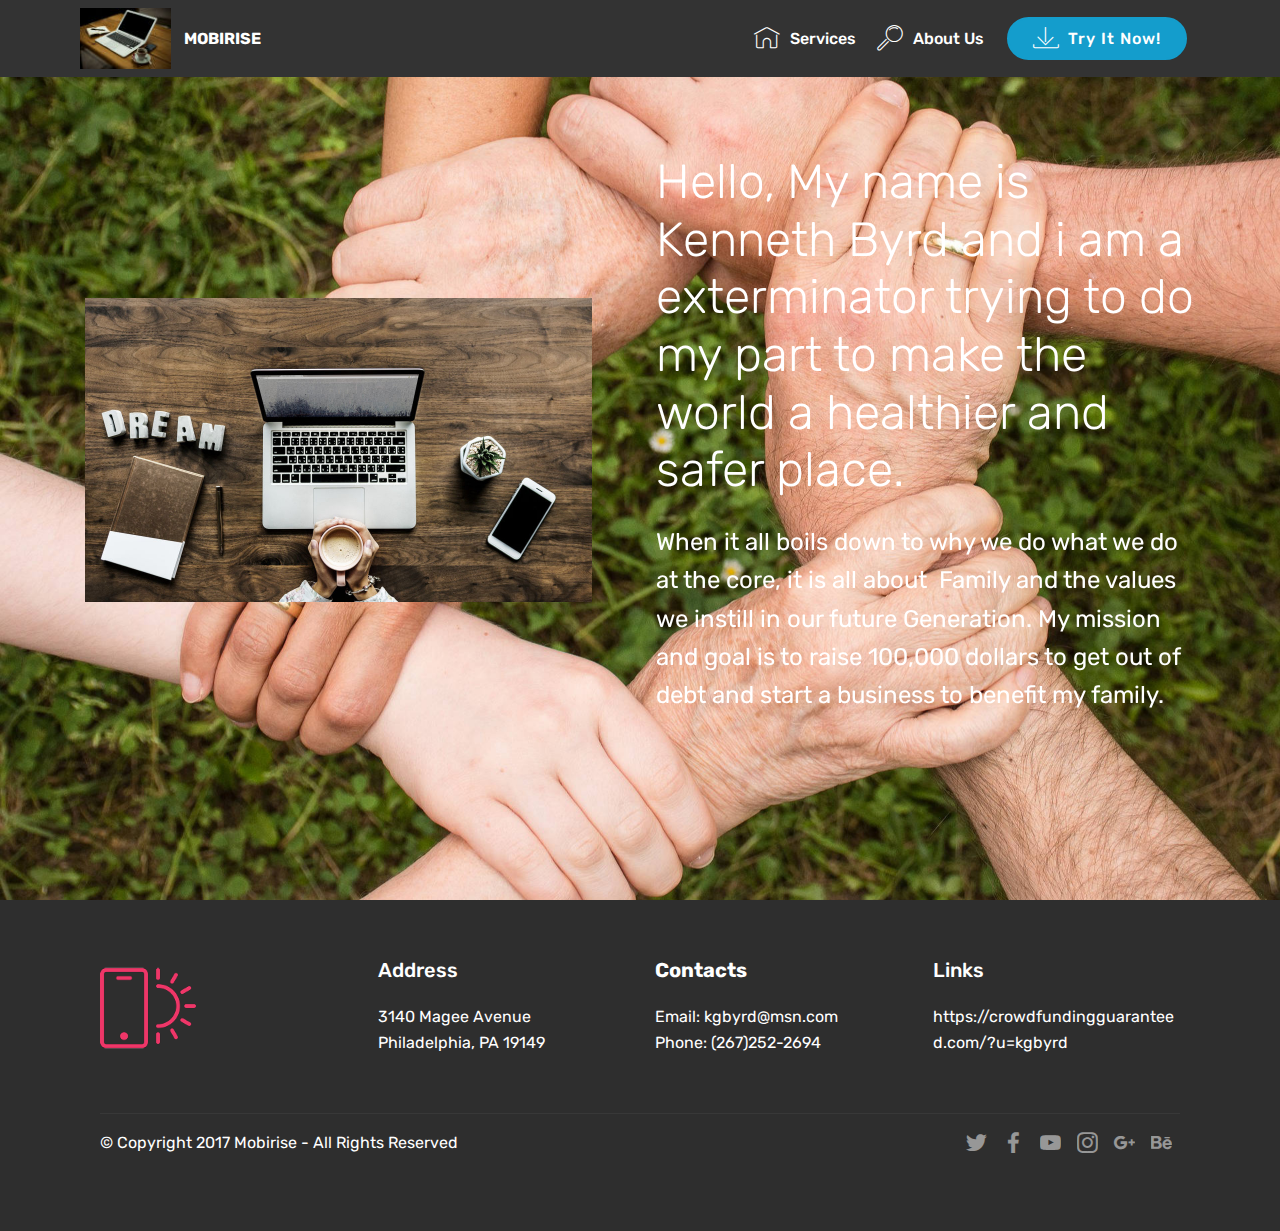
==== commit af0b5fd9: "create github pages" ====
--- a/page1.html
+++ b/page1.html
@@ -76,7 +76,7 @@
     </nav>
 </section>
 
-<section class="engine"><a href="https://mobirise.info/g">build your own site</a></section><section class="header3 cid-rcDaDNzdS4 mbr-fullscreen mbr-parallax-background" id="header3-8">
+<section class="engine"><a href="https://mobirise.info/v">html templates</a></section><section class="header3 cid-rcDaDNzdS4 mbr-fullscreen mbr-parallax-background" id="header3-8">
 
     
 
@@ -90,7 +90,7 @@
 
             <div class="media-content">
                 <h1 class="mbr-section-title mbr-white pb-3 mbr-fonts-style display-2">
-                    Hello, My name is Kenneth Byrd and i am a<br>exterminator trying to do my part to make the world a safer place.</h1>
+                    Hello, My name is Kenneth Byrd and i am a<br>exterminator trying to do my part to make the world a healthier and safer place.</h1>
                 
                 <div class="mbr-section-text mbr-white pb-3 ">
                     <p class="mbr-text mbr-fonts-style display-5">
@@ -135,7 +135,7 @@
                 <h5 class="pb-3">
                     Links
                 </h5>
-                <p class="mbr-text">www.melaleuca.com/kennethbyrd</p>
+                <p class="mbr-text">https://crowdfundingguaranteed.com/?u=kgbyrd</p>
             </div>
         </div>
         <div class="footer-lower">
